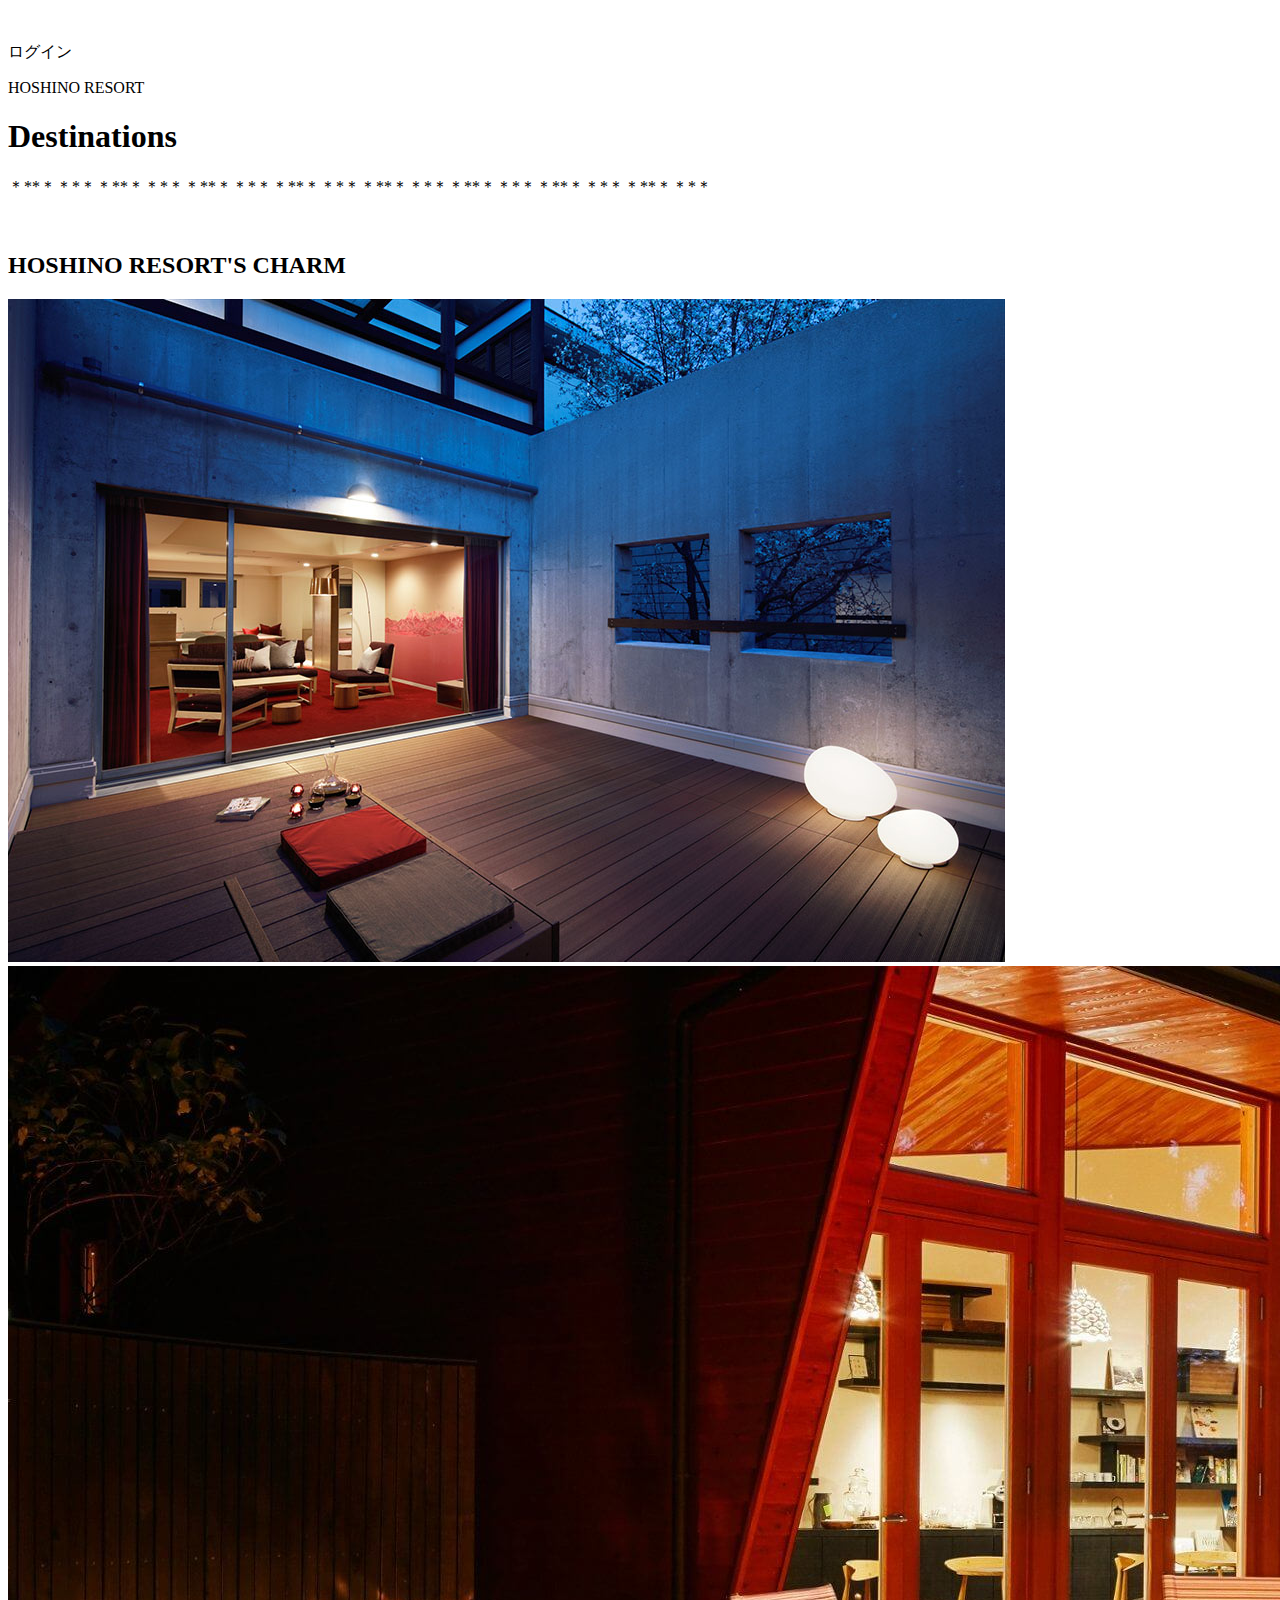
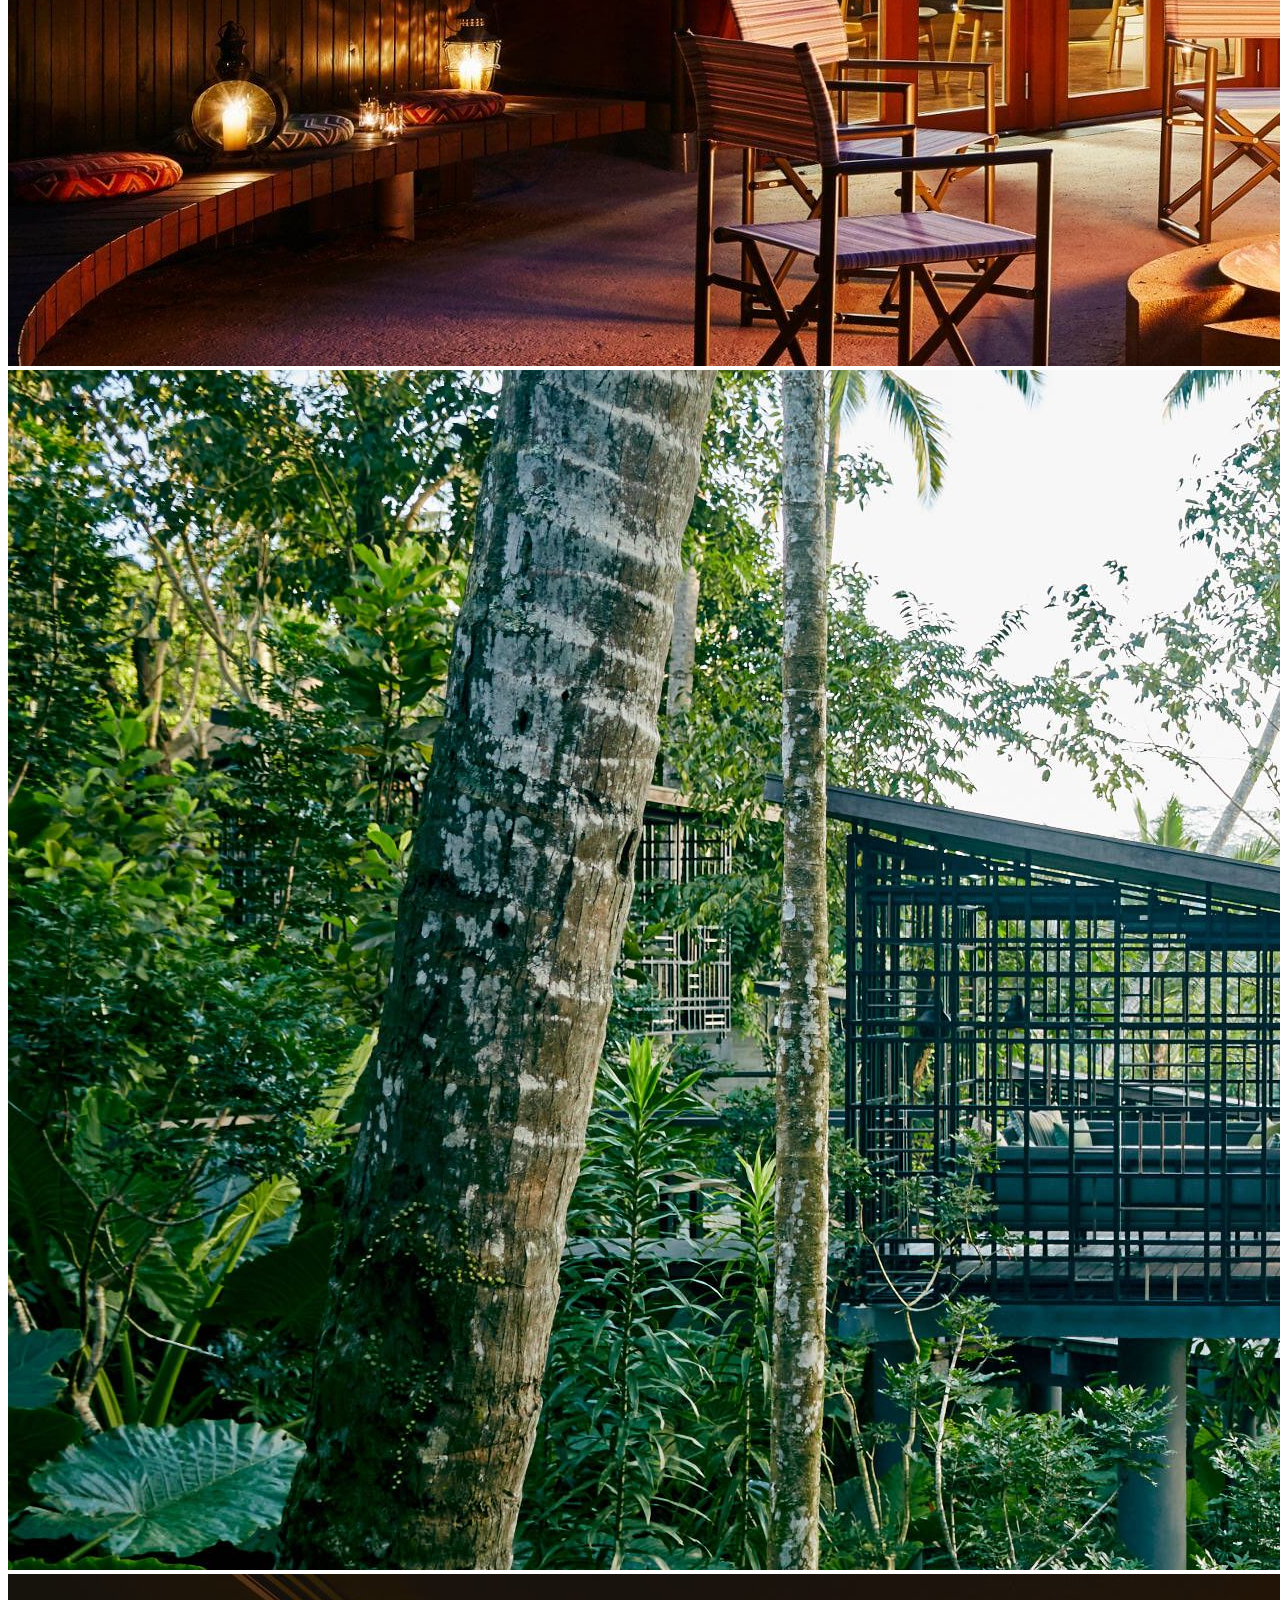
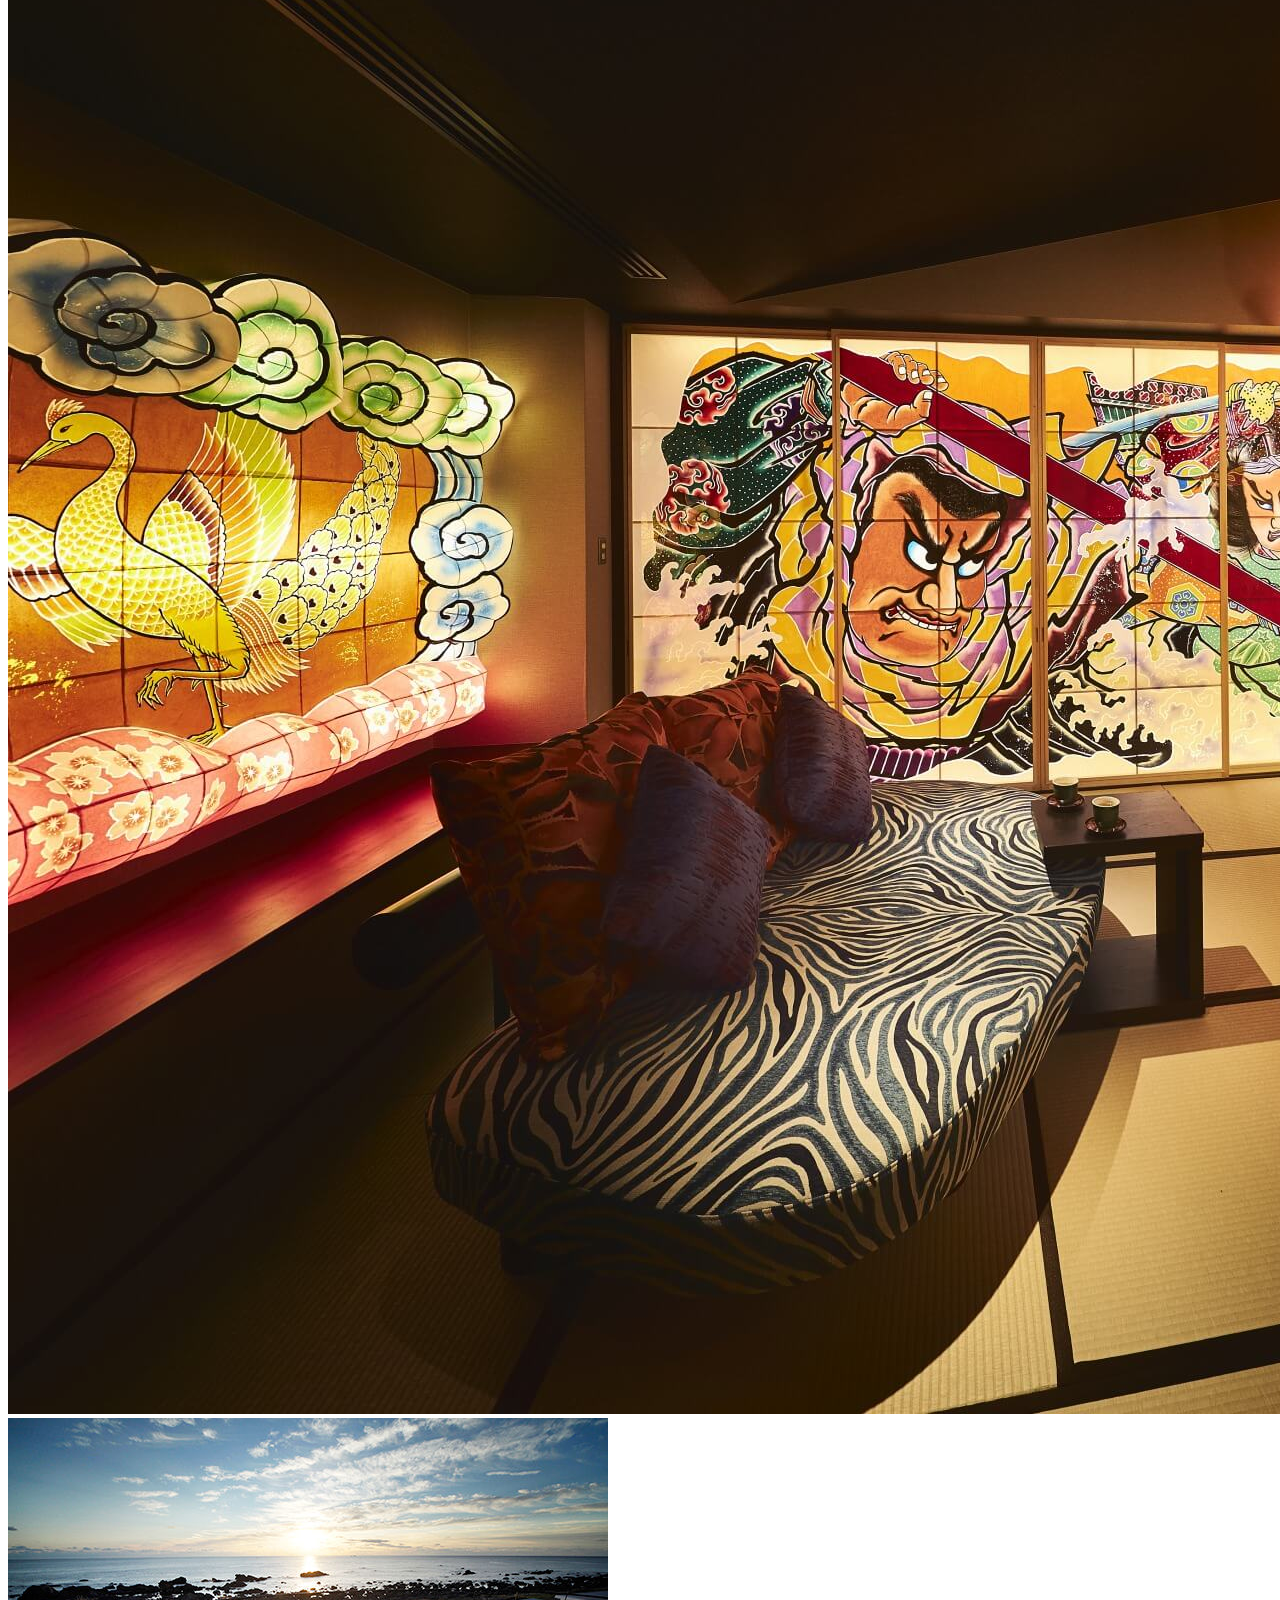
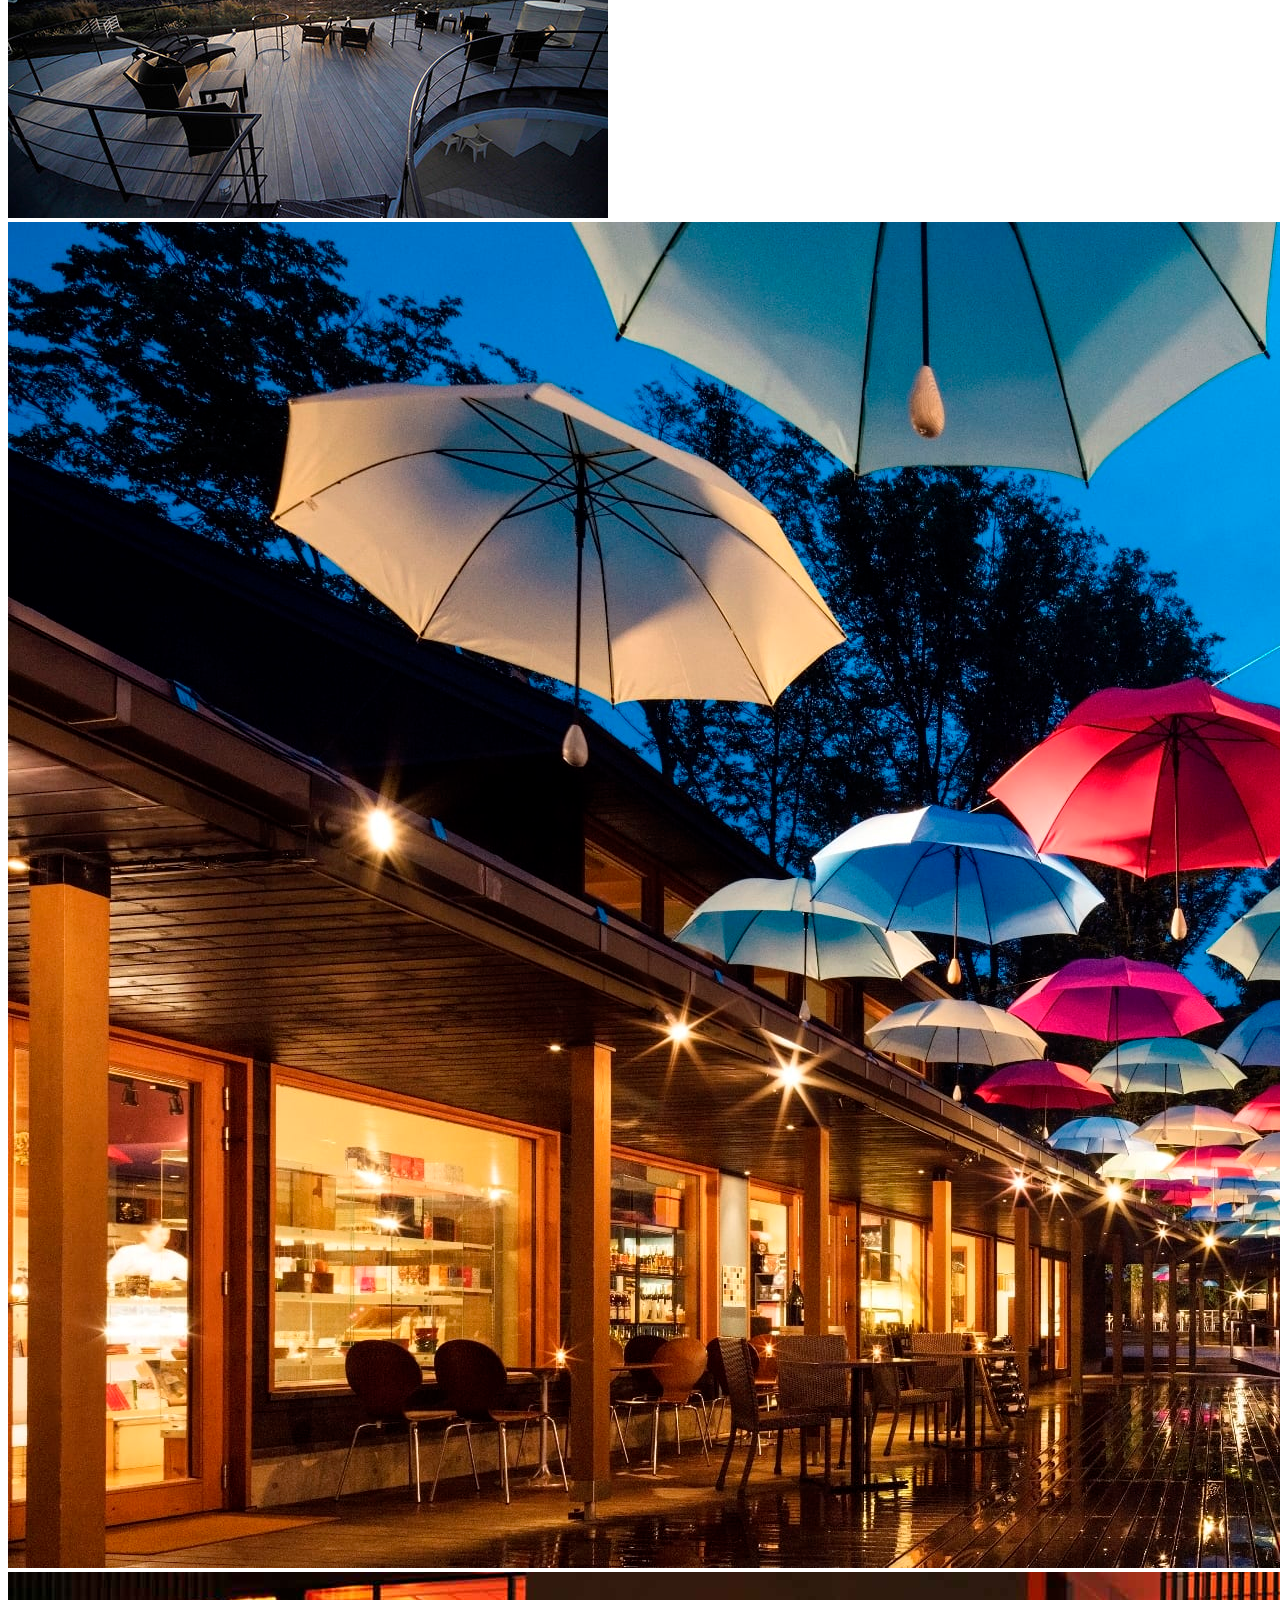
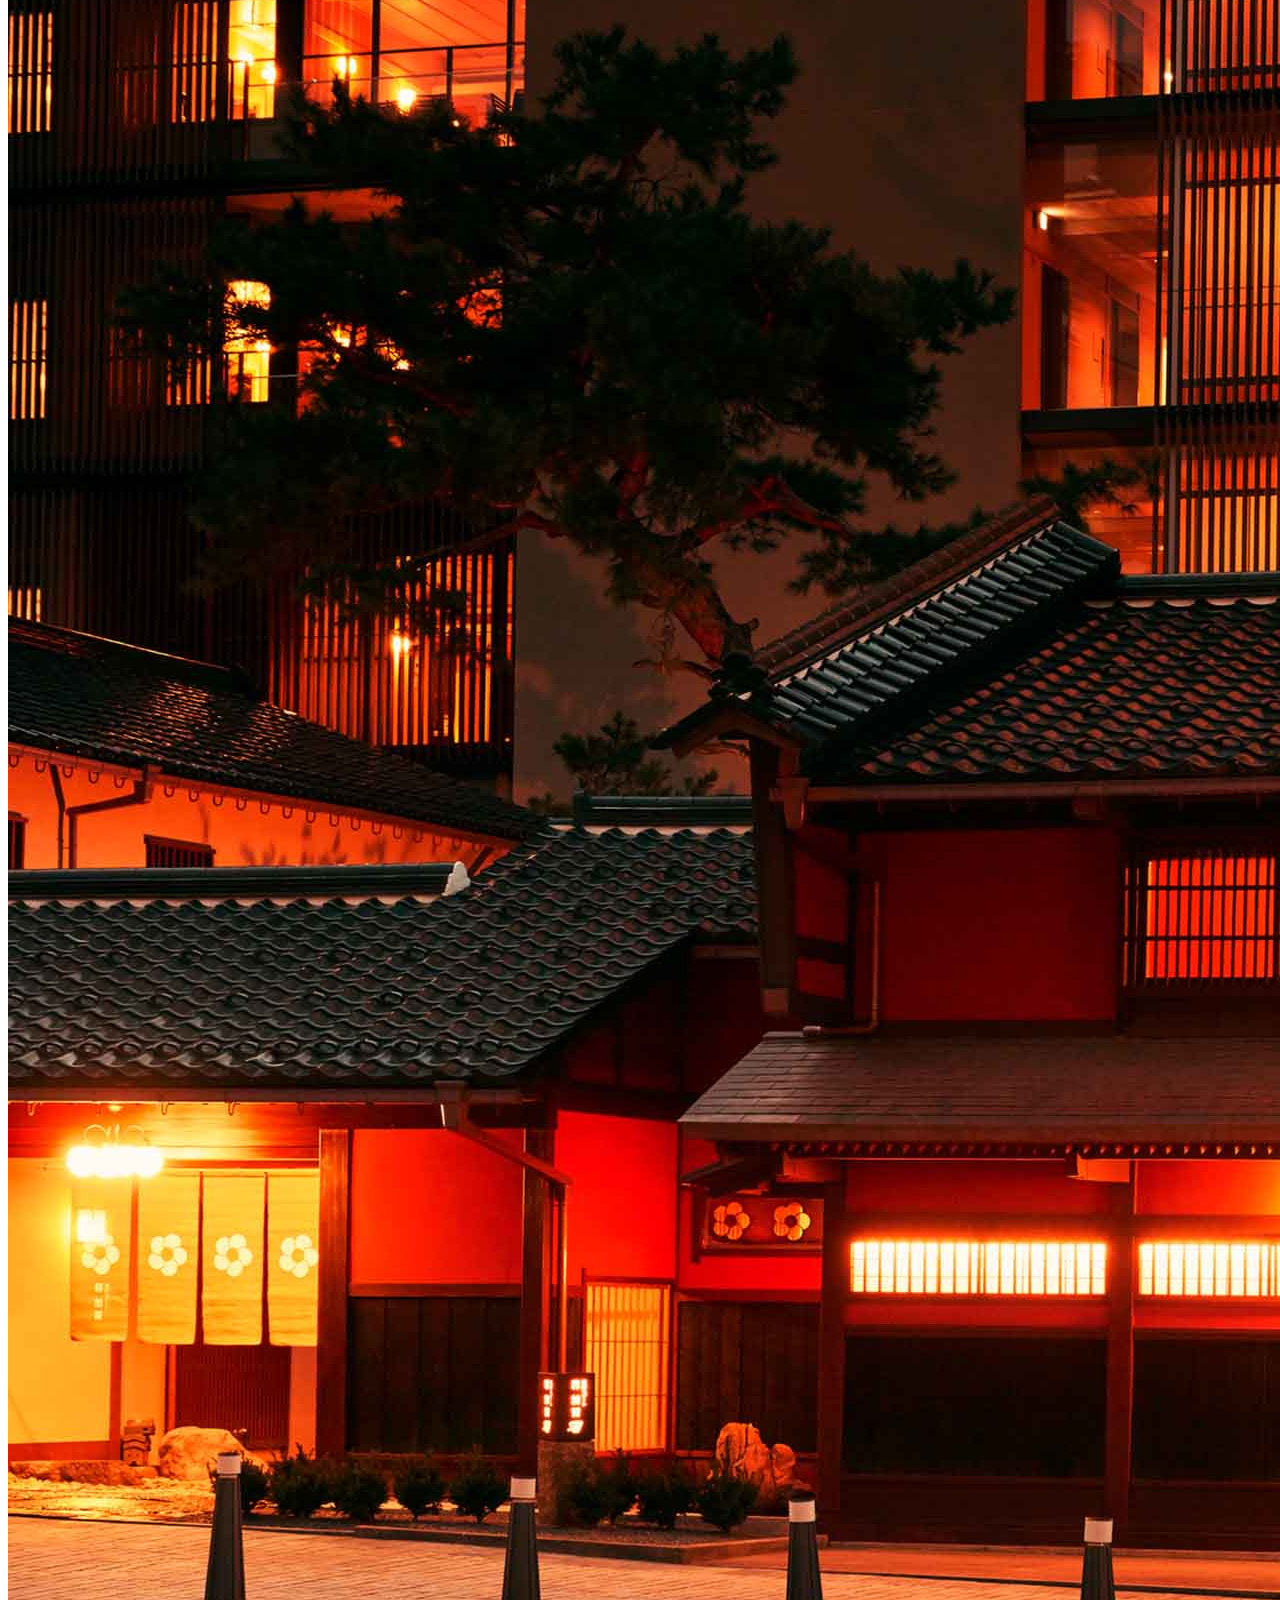
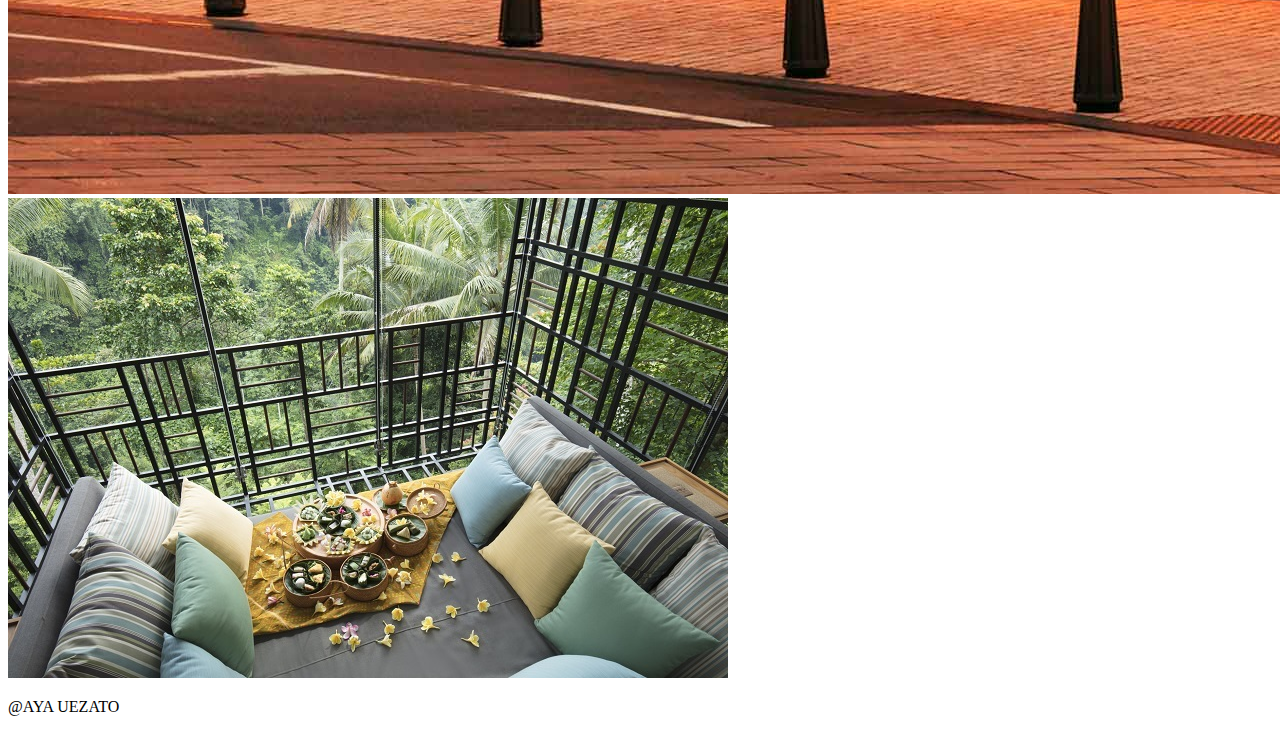
==== index.html @ 7f6f937e "サイト作成" ====
<!DOCTYPE html>
<html lang="en">
<head>
    <meta charset="UTF-8">
    <meta name="viewport" content="width=device-width, initial-scale=1.0">
    <meta http-equiv="X-UA-Compatible" content="ie=edge">
    <title星野リゾート</title>
    <link rel="stylesheet" href="css/reset.css">
    <link rel="stylesheet" href="css/style.css">   
</head>
<body>
    <header class="header">
        <div class="logo">
                <img src="img/TOPロゴ.png" alt="">
                <p>ログイン</p>
            </div>
    </header>
    <main class="main">
        <div class="bg-img">
            <p class="name">HOSHINO RESORT</p>
        </div>
    </main>
    <section class="section">
            <h1>Destinations</h1>
            <p>＊**＊＊*＊＊**＊＊*＊＊**＊＊*＊＊**＊＊*＊＊**＊＊*＊＊**＊＊*＊＊**＊＊*＊＊**＊＊*＊</p>
    </section>
    <section>
        <span></span>
            <div class="bgp">
                <a><img src="img/星のやロゴ.png" alt=""></a>
                <img src="img/kaiロゴ.png" alt="">
                <img src="img/omoロゴ.png" alt="">
                <img src="img//risonareロゴ.png" alt="">
            </div>
    </section>
    <sidebar class="all">
    <section class="section2" >
            <h2>HOSHINO RESORT'S CHARM</h2>
    </section>
    <section class="bg09">
        <img src="img/img2.jpg" alt="">
        <img src="img/img3.jpg" alt="">
        <img src="img/img4.jpg" alt="">
        <img src="img/img5.jpg" alt="">
        <img src="img/img7.jpg" alt="">
        <img src="img/img8.jpg" alt="">
        <img src="img/img9.jpg" alt="">
        <img src="img/img10.jpg" alt="">
    </section>
    </sidebar>
    <footer class="footer">
            <div class="last">
                    <p>@AYA UEZATO</p>
                </div>
    </footer>
</body>
</html>
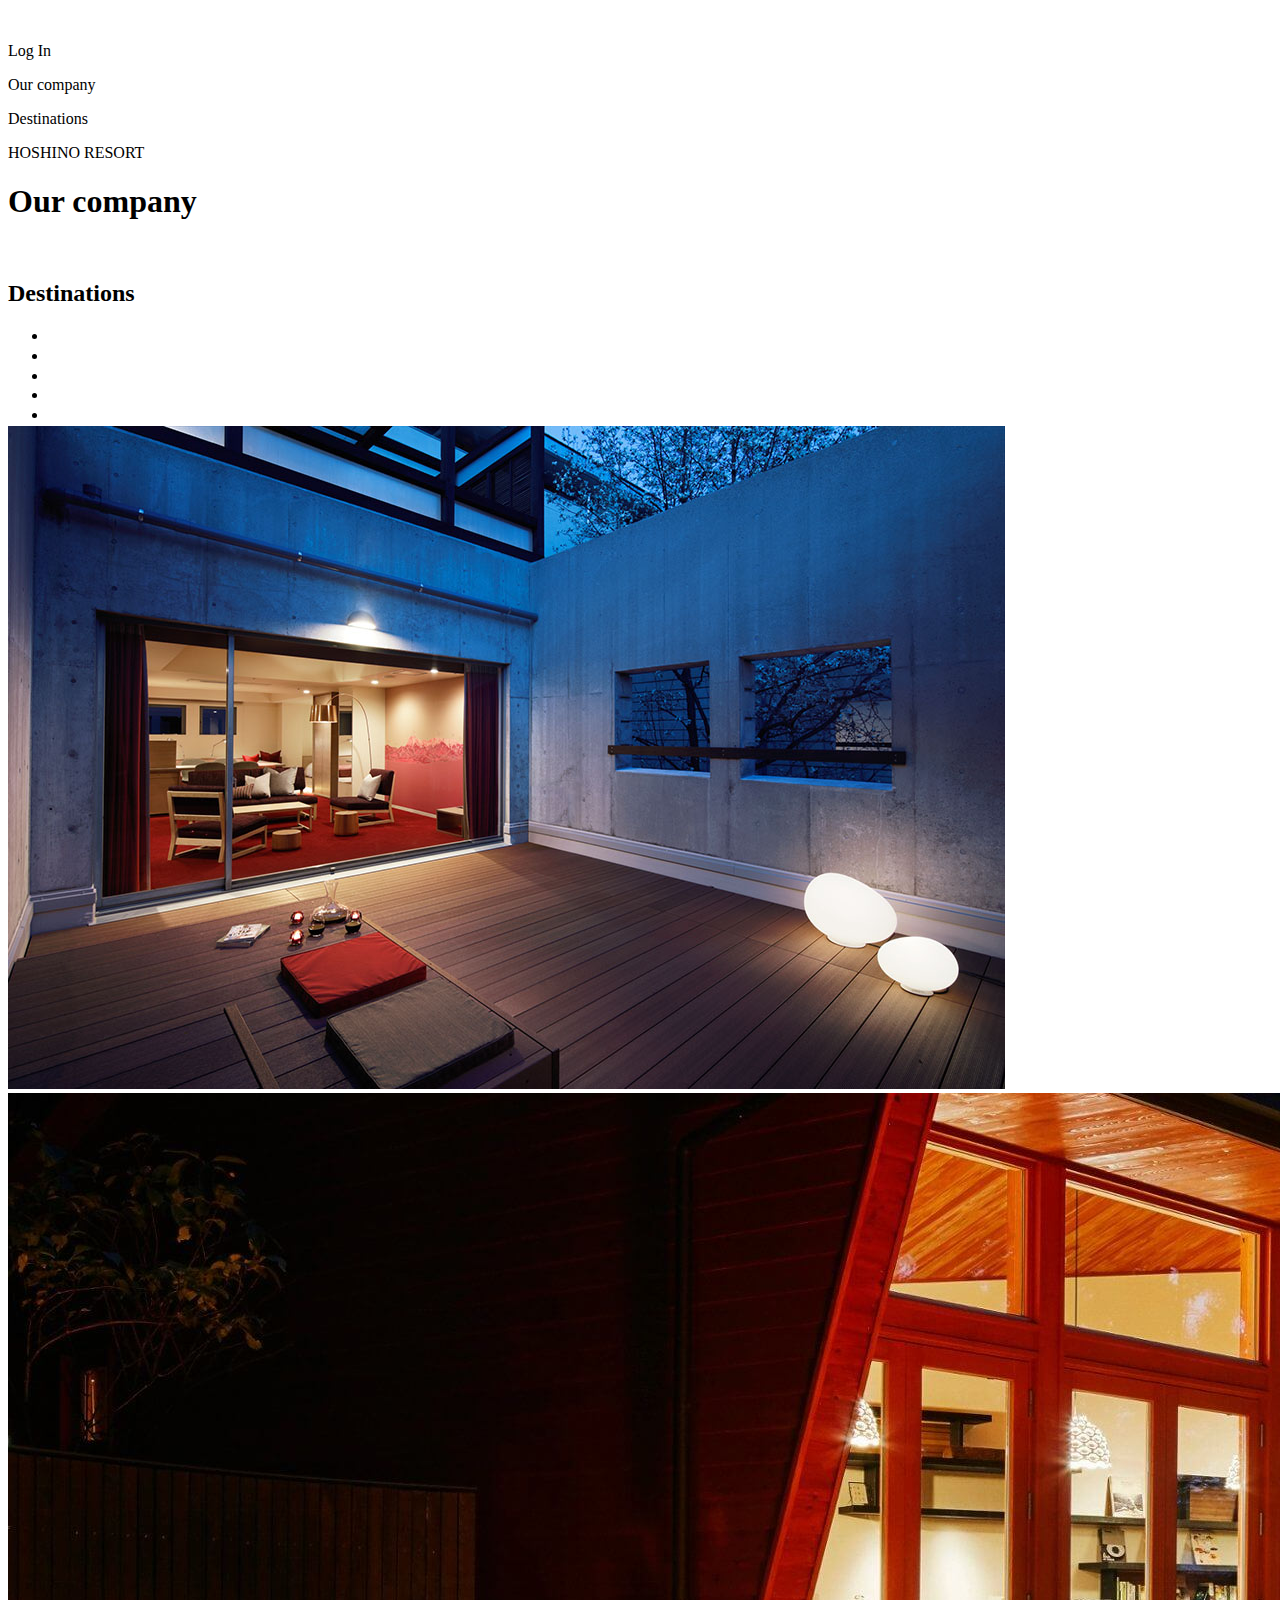
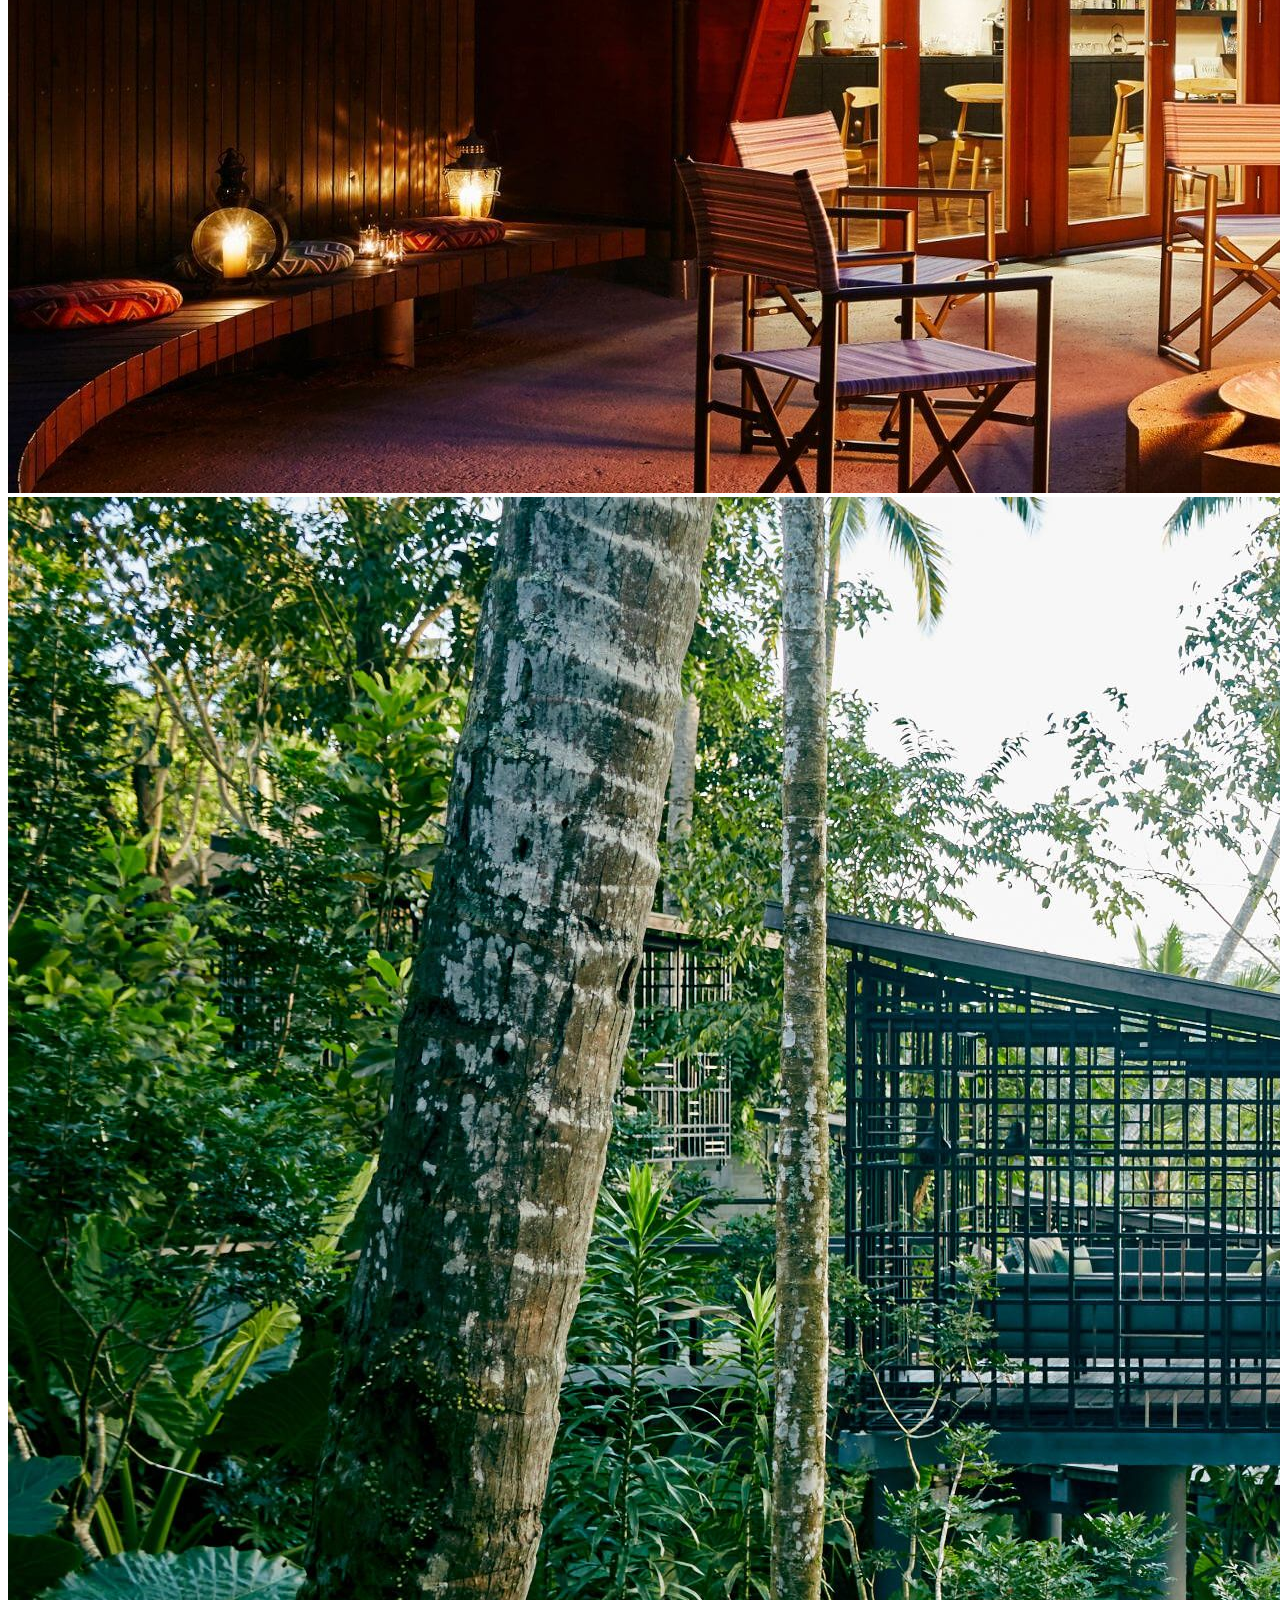
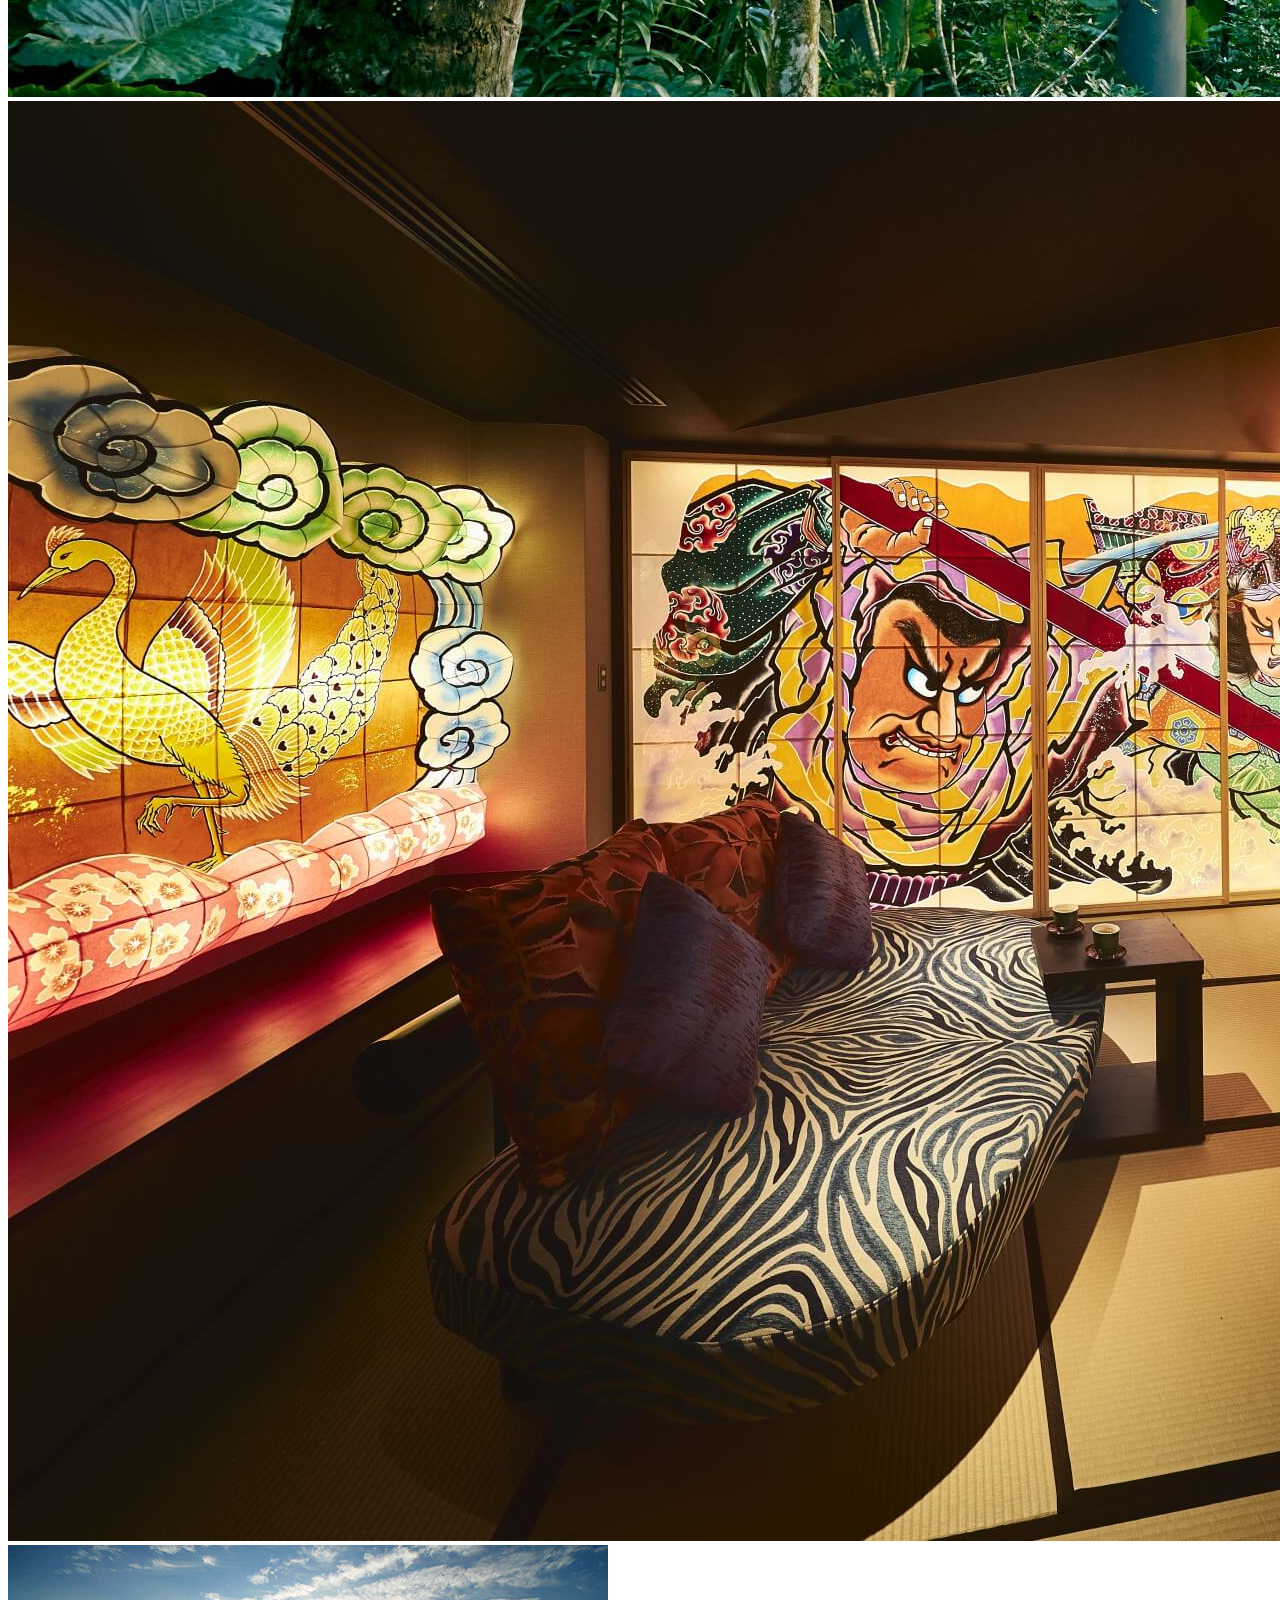
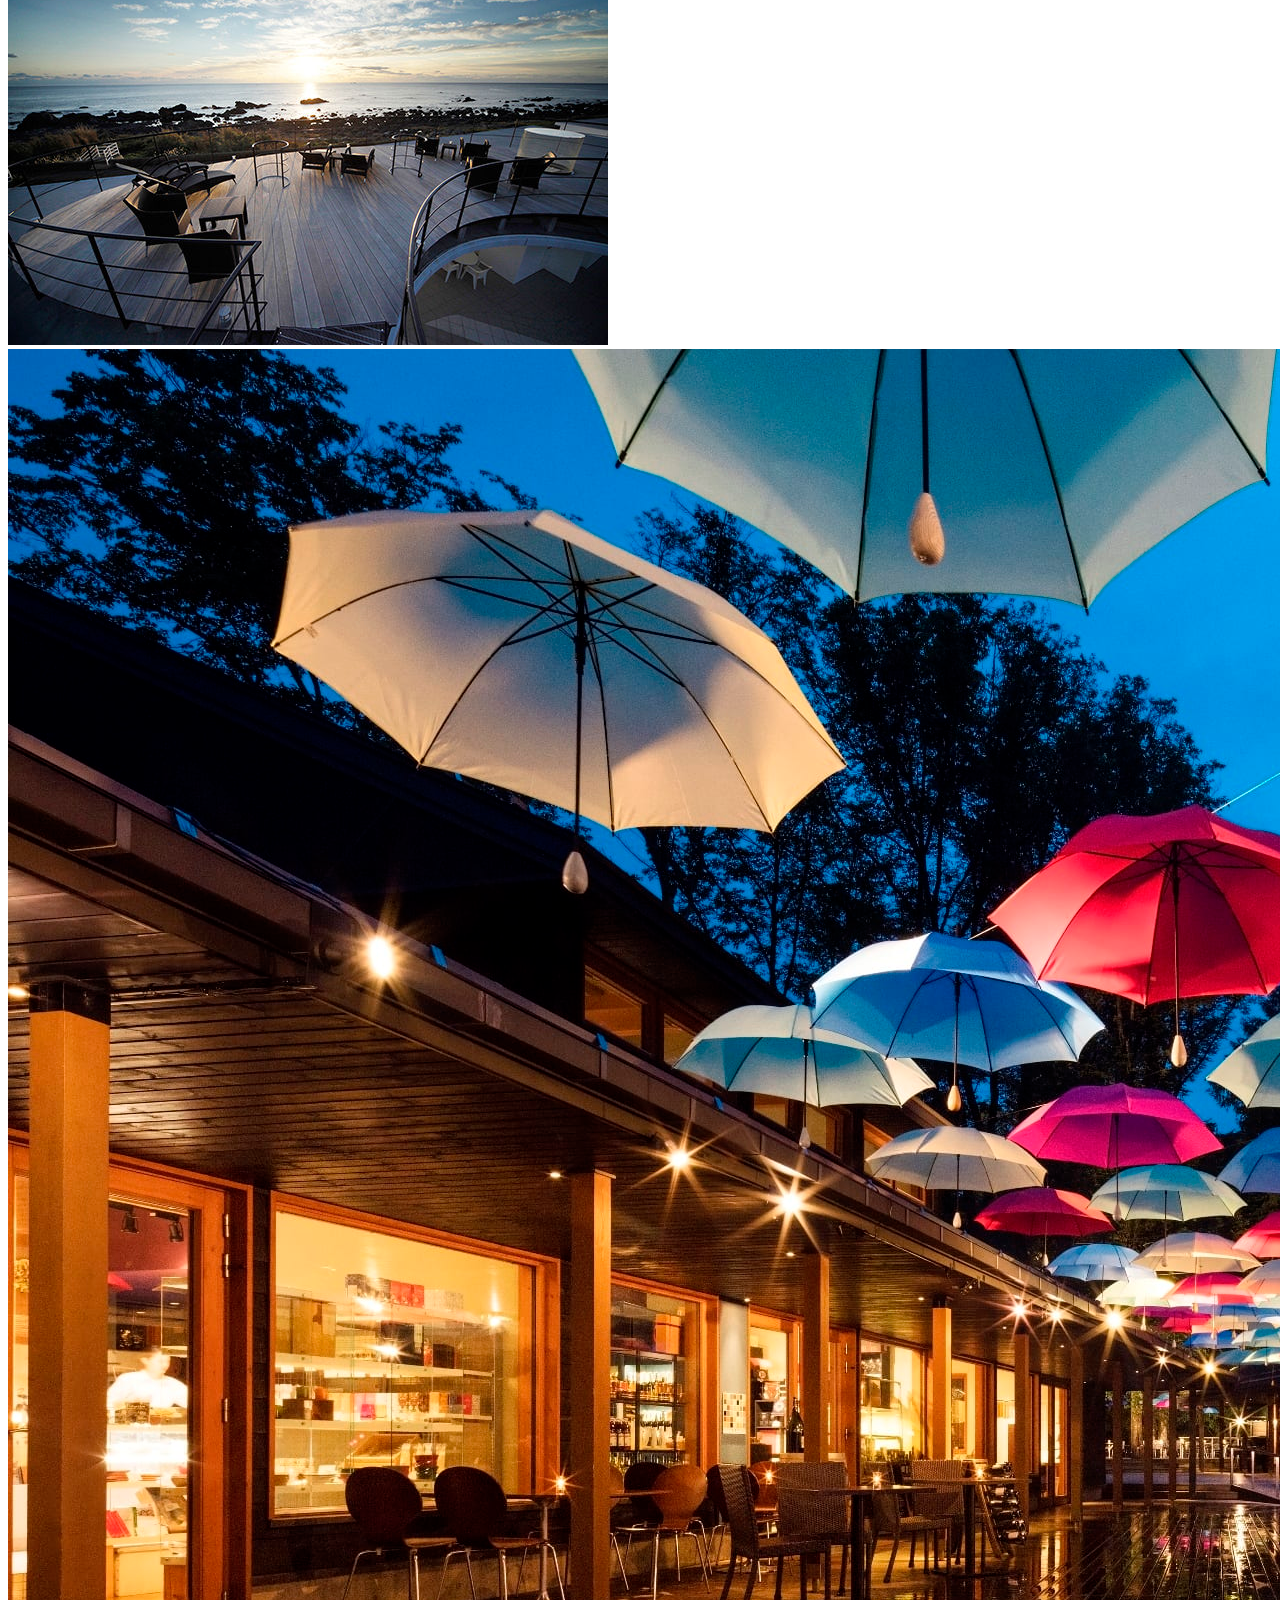
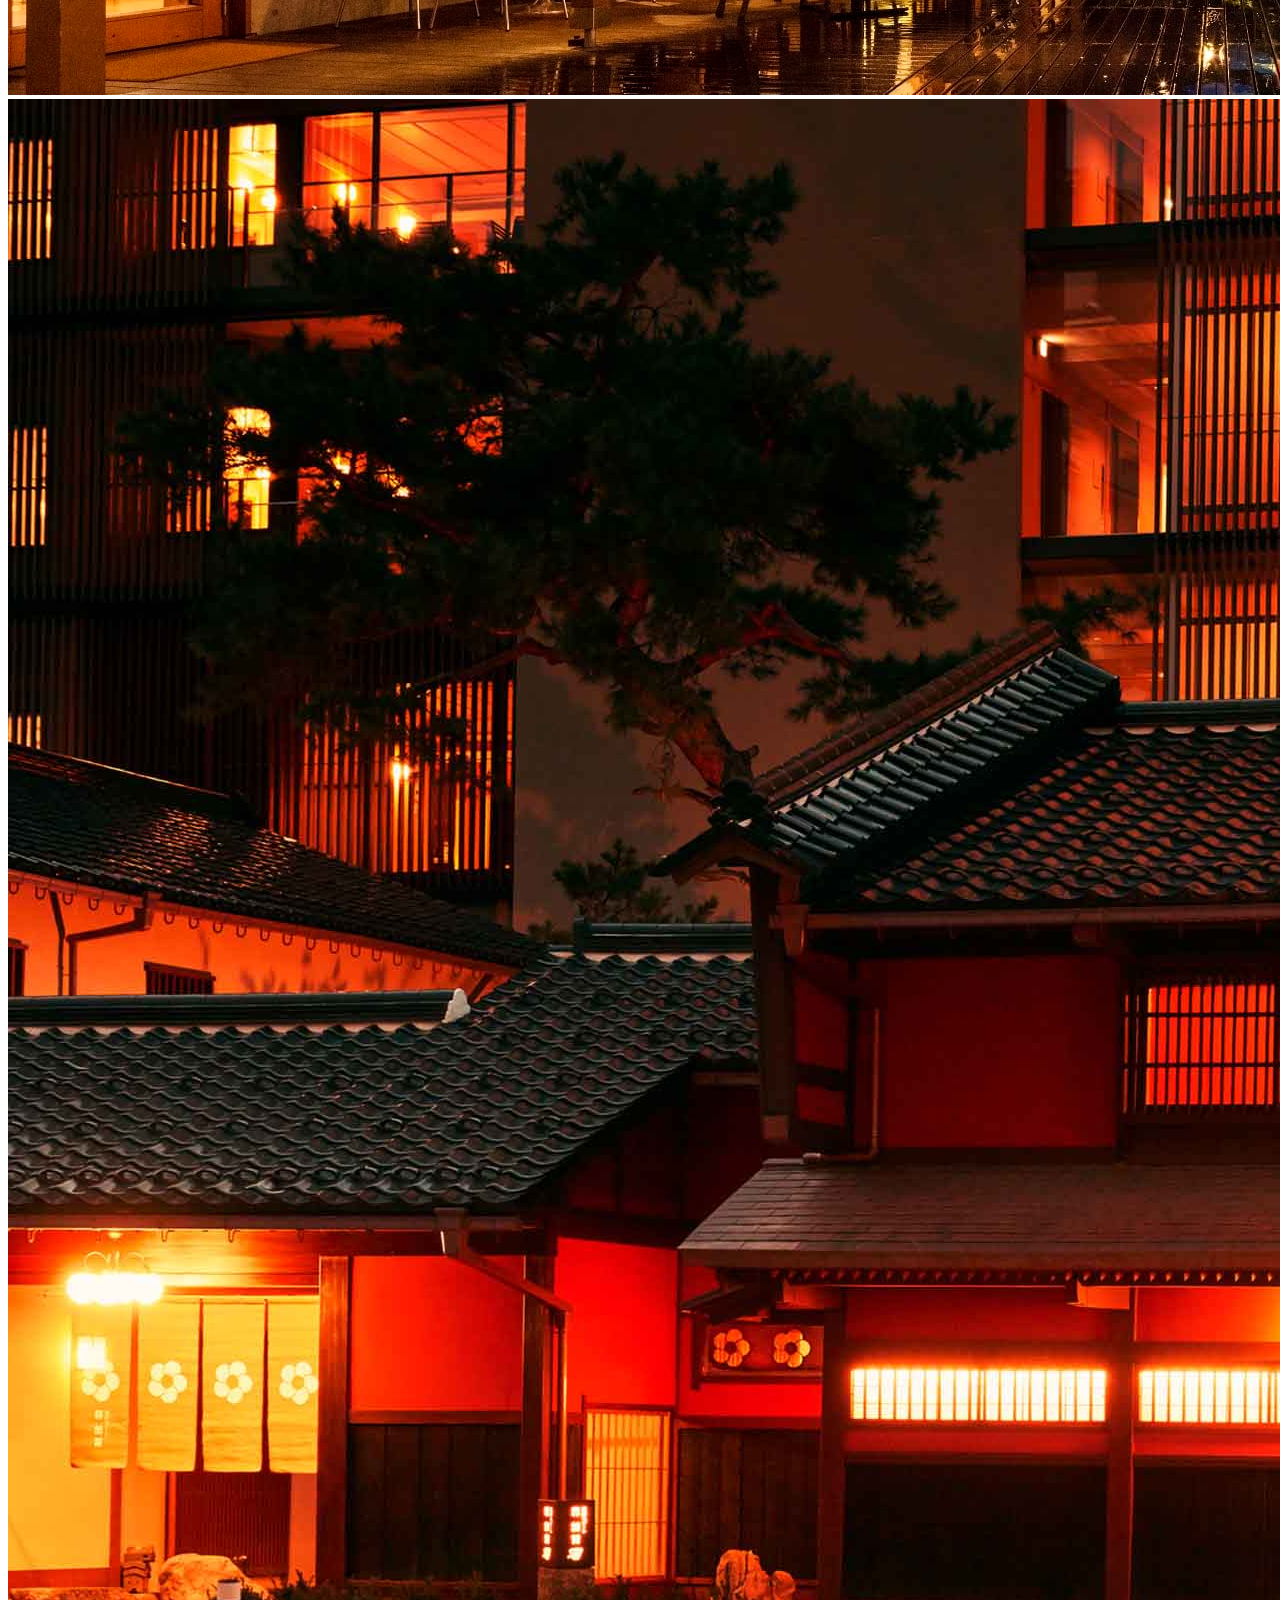
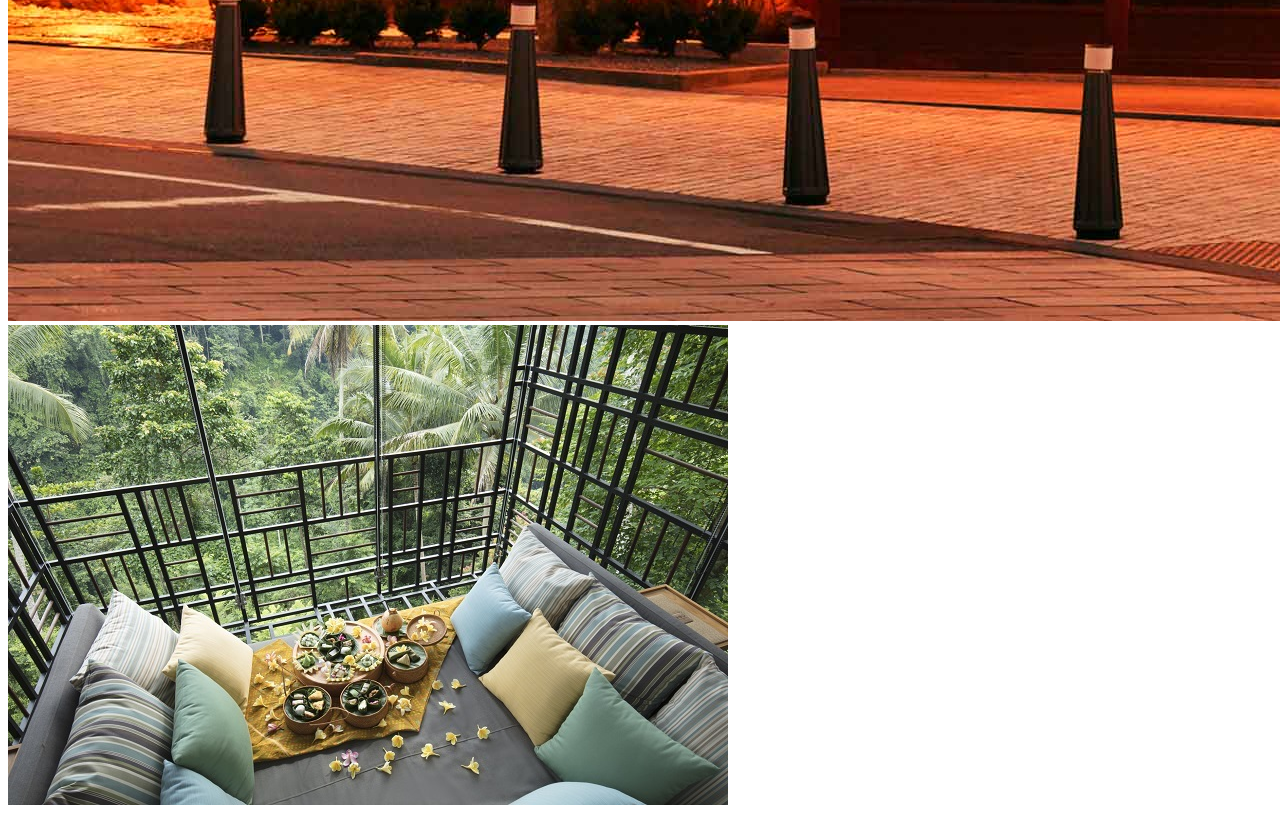
==== commit dc776165: "アニメーションを追加しました。" ====
--- a/index.html
+++ b/index.html
@@ -4,40 +4,75 @@
     <meta charset="UTF-8">
     <meta name="viewport" content="width=device-width, initial-scale=1.0">
     <meta http-equiv="X-UA-Compatible" content="ie=edge">
-    <title星野リゾート</title>
+    <title>星野リゾート</title>
     <link rel="stylesheet" href="css/reset.css">
     <link rel="stylesheet" href="css/style.css">   
 </head>
 <body>
-    <header class="header">
+    <header>
         <div class="logo">
                 <img src="img/TOPロゴ.png" alt="">
-                <p>ログイン</p>
+                <p>Log In</p>
+            </div>
+            <div class="header-right">
+                <p>Our company</p>
+                <p>Destinations</p>
             </div>
     </header>
-    <main class="main">
-        <div class="bg-img">
+    <main>
             <p class="name">HOSHINO RESORT</p>
-        </div>
+            <div class="box">
+                <span class="anime top">
+                </span>
+                <span class="anime2 bottom">
+                </span>
+                <span class="anime3 middle">
+                </span>
+                <span class="anime4 top">
+                </span>
+                <span class="anime5 bottom">
+                </span>
+            </div>
     </main>
-    <section class="section">
-            <h1>Destinations</h1>
-            <p>＊**＊＊*＊＊**＊＊*＊＊**＊＊*＊＊**＊＊*＊＊**＊＊*＊＊**＊＊*＊＊**＊＊*＊＊**＊＊*＊</p>
-    </section>
     <section>
-        <span></span>
-            <div class="bgp">
+            <h1>Our company</h1>
+            <div class="hotel-logo">
                 <a><img src="img/星のやロゴ.png" alt=""></a>
-                <img src="img/kaiロゴ.png" alt="">
-                <img src="img/omoロゴ.png" alt="">
-                <img src="img//risonareロゴ.png" alt="">
+                <a><img src="img/kaiロゴ.png" alt=""></a>
+                <a><img src="img/omoロゴ.png" alt=""></a>
+                <a><img src="img//risonareロゴ.png" alt=""></a>
             </div>
     </section>
-    <sidebar class="all">
-    <section class="section2" >
-            <h2>HOSHINO RESORT'S CHARM</h2>
-    </section>
-    <section class="bg09">
+    <sidebar>
+            <h2>Destinations</h2>
+            <ul class="img">
+                <li class="bar">
+                    <span class="anime6 top">
+                        <p class="maru"></p>
+                    </span>
+                </li>
+                <li class="bar2">
+                    <span class="anime7 top">
+                        <p class="maru"></p>
+                    </span>
+                </li>
+                <li class="bar3">
+                    <span class="anime8 top">
+                        <p class="maru"></p>
+                    </span>
+                </li>
+                <li class="bar4">
+                    <span class="anime9 top">
+                        <p class="maru"></p>
+                    </span>
+                </li>
+                <li class="bar5">
+                        <span class="anime10 top">
+                                <p class="maru"></p>
+                            </span>
+                </li>
+            </ul>
+    <div class="bg">
         <img src="img/img2.jpg" alt="">
         <img src="img/img3.jpg" alt="">
         <img src="img/img4.jpg" alt="">
@@ -46,12 +81,8 @@
         <img src="img/img8.jpg" alt="">
         <img src="img/img9.jpg" alt="">
         <img src="img/img10.jpg" alt="">
-    </section>
+    </div>
     </sidebar>
-    <footer class="footer">
-            <div class="last">
-                    <p>@AYA UEZATO</p>
-                </div>
-    </footer>
+    <footer></footer>
 </body>
 </html>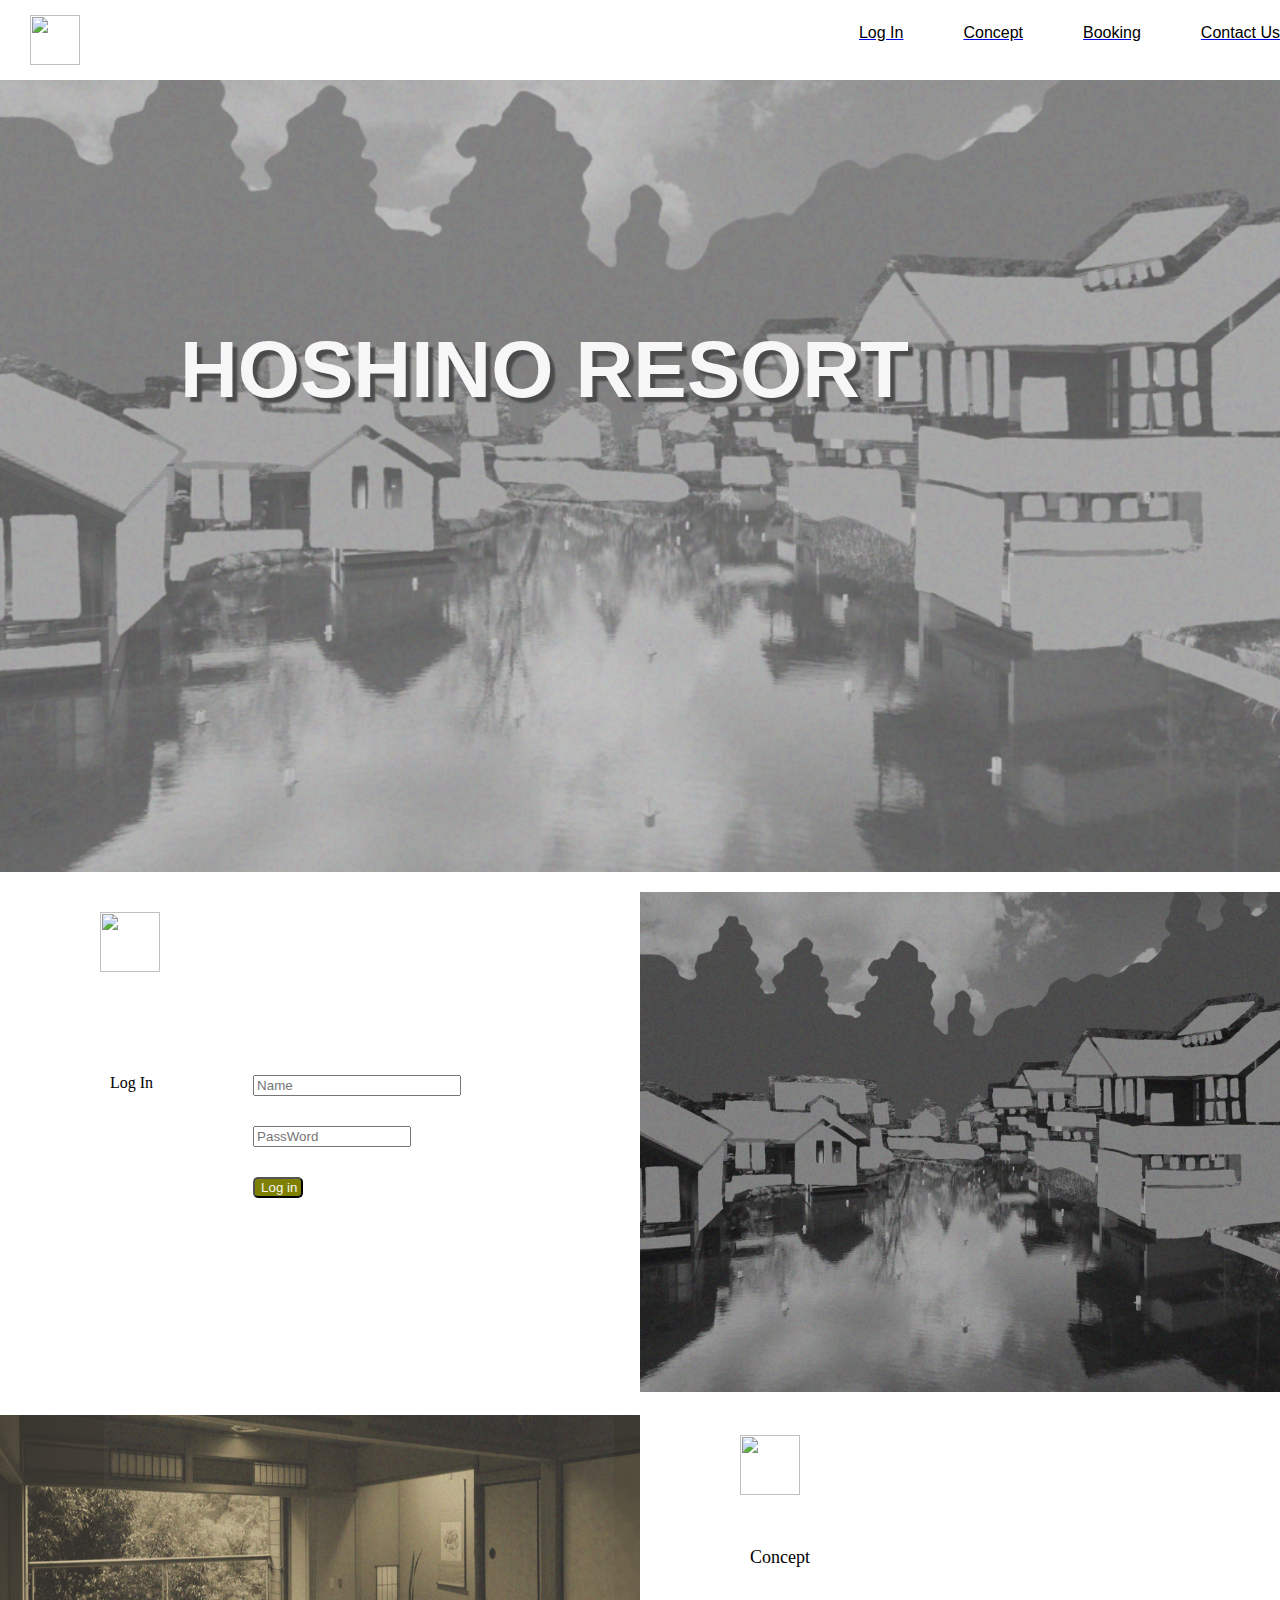
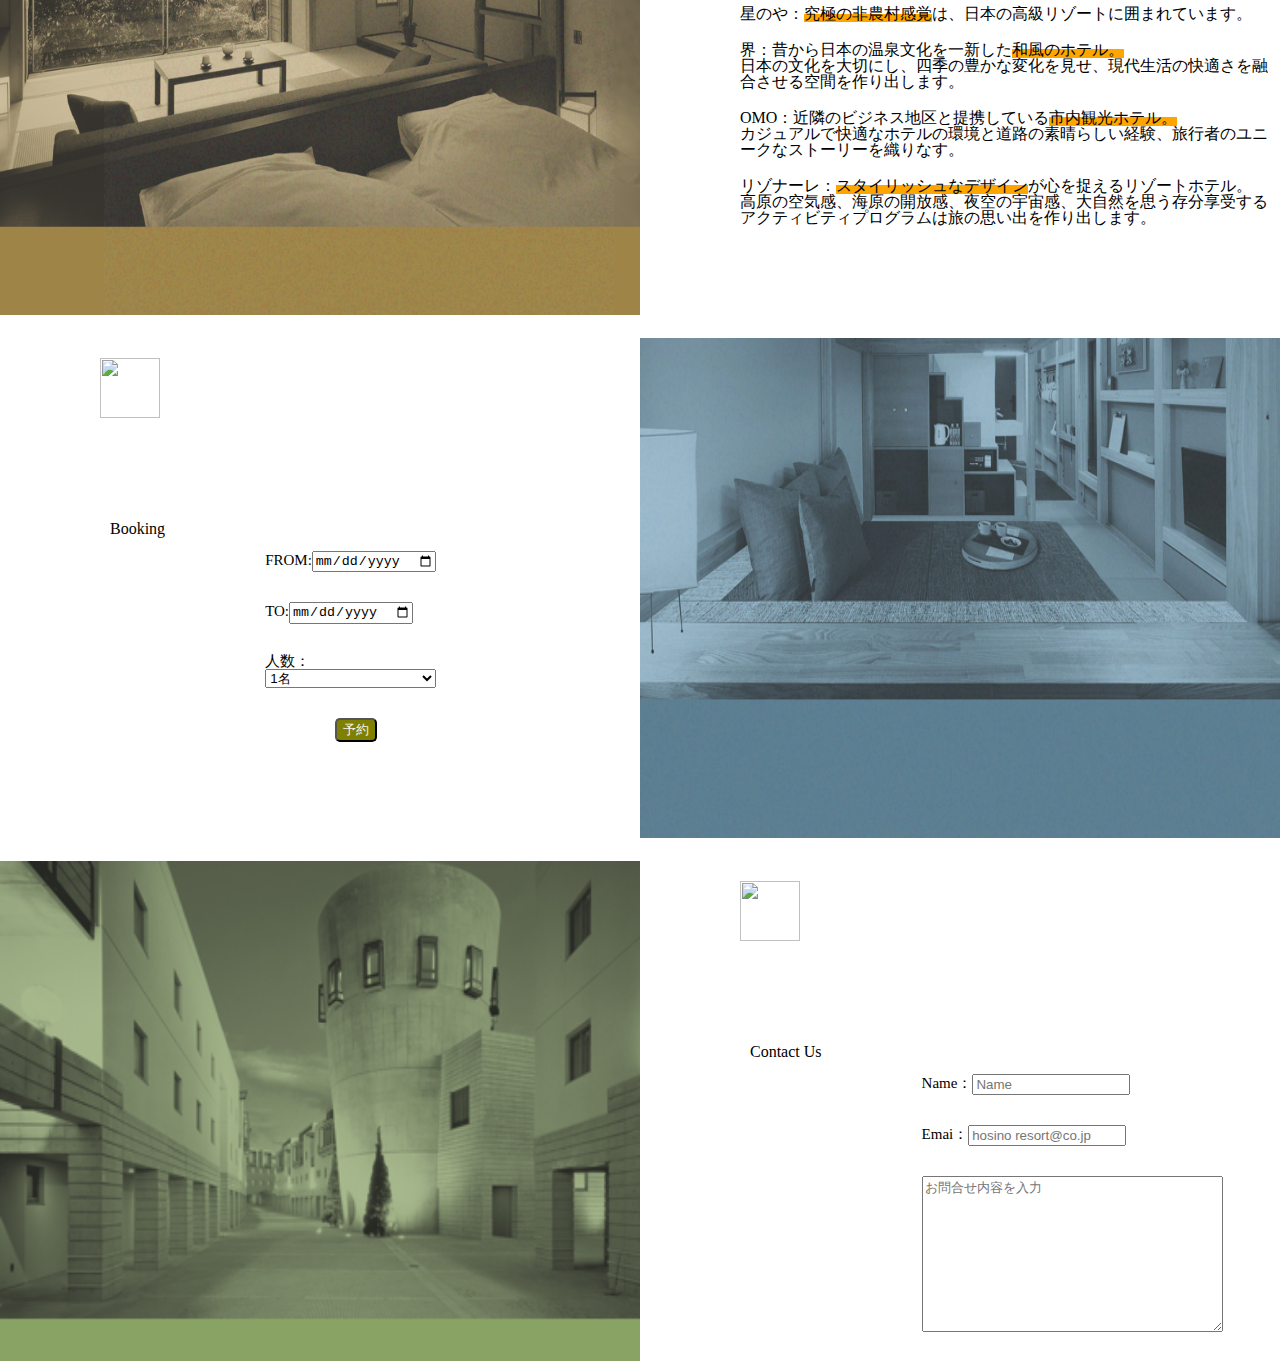
==== commit dd6d6328: "改良版" ====
--- a/index.html
+++ b/index.html
@@ -4,85 +4,105 @@
     <meta charset="UTF-8">
     <meta name="viewport" content="width=device-width, initial-scale=1.0">
     <meta http-equiv="X-UA-Compatible" content="ie=edge">
-    <title>星野リゾート</title>
-    <link rel="stylesheet" href="css/reset.css">
-    <link rel="stylesheet" href="css/style.css">   
+    <title>HOSHINO RESORT</title>
+    <link rel="stylesheet" href="./CSS/reset.css">
+    <link rel="stylesheet" href="https://use.fontawesome.com/releases/v5.8.2/css/all.css" integrity="sha384-oS3vJWv+0UjzBfQzYUhtDYW+Pj2yciDJxpsK1OYPAYjqT085Qq/1cq5FLXAZQ7Ay" crossorigin="anonymous">
+    <link rel="stylesheet" href="./CSS/style.css">
 </head>
 <body>
     <header>
-        <div class="logo">
-                <img src="img/TOPロゴ.png" alt="">
-                <p>Log In</p>
-            </div>
-            <div class="header-right">
-                <p>Our company</p>
-                <p>Destinations</p>
-            </div>
+        <div class="header">
+            <img class="icon" src="img/TOPロゴ.png" alt="">
+                <ul class="list">
+                    <a href="#"><li><i class="fas fa-dolly-flatbed"></i>Log In</li></a>
+                    <a href="#"><li><i class="fas fa-map-marked-alt"></i>Concept</li></a>
+                    <a href="#"><li><i class="fas fa-address-book"></i></i>Booking</li></a>
+                    <a href="#"><li><i class="fas fa-envelope-square"></i>Contact Us</li></a>
+                </ul>
+        </div>
     </header>
     <main>
-            <p class="name">HOSHINO RESORT</p>
-            <div class="box">
-                <span class="anime top">
-                </span>
-                <span class="anime2 bottom">
-                </span>
-                <span class="anime3 middle">
-                </span>
-                <span class="anime4 top">
-                </span>
-                <span class="anime5 bottom">
-                </span>
-            </div>
+        <h1>HOSHINO RESORT</h1>
+        <p><i class="fas fa-star"></i><i class="far fa-star"></i><i class="far fa-star"></i><i class="fas fa-star"></i><i class="far fa-star"></i><i class="far fa-star"></i><i class="fas fa-star"></i><i class="far fa-star"></i><i class="far fa-star"></i><i class="fas fa-star"></i><i class="far fa-star"></i><i class="far fa-star"></i><i class="fas fa-star"></i></<i></i><i class="far fa-star"></i><i class="fas fa-star"></i></<i></i><i class="far fa-star"></i><i class="fas fa-star"></i></<i></i><i class="far fa-star"></i><i class="fas fa-star"></i></<i></i><i class="far fa-star"></i><i class="fas fa-star"></i></<i></i><i class="far fa-star"></i><i class="fas fa-star"></i><i class="far fa-star"></i><i class="far fa-star"></i><i class="fas fa-star"></i></<i></i><i class="far fa-star"></i><i class="far fa-star"></i><i class="fas fa-star"></i><i class="far fa-star"></i><i class="far fa-star"></i><i class="fas fa-star"></i><i class="far fa-star"></i></p>
     </main>
     <section>
-            <h1>Our company</h1>
-            <div class="hotel-logo">
-                <a><img src="img/星のやロゴ.png" alt=""></a>
-                <a><img src="img/kaiロゴ.png" alt=""></a>
-                <a><img src="img/omoロゴ.png" alt=""></a>
-                <a><img src="img//risonareロゴ.png" alt=""></a>
+      <div class="moon">
+        <div class="left logo">
+            <img src="img/星のやロゴ.png" alt="">
+            <div class="box">
+            <p><i class="fas fa-dolly-flatbed"></i>Log In</p>
+            <div class="inputbox">
+               <input type="text" name="name" placeholder="Name" style="width: 200px;"><br>
+               <input type="password" name="password" placeholder="PassWord" style="width: 150px;"><br>
+               <input class="btn" type="submit" value="Log in" style="width:50px;">
             </div>
+            </div>
+        </div>
+        <div class="right">
+            <img src="./img/top_bannerbg_hoshinoya@2x.png" alt="">
+        </div>
+      </div>
+      <div class="kai">
+        <div class="left">
+            <img src="./img/index.png" alt="">
+        </div>
+        <div class="right logo">
+            <img src="img/kaiロゴ.png" alt="">
+            <div class="concept">
+            <p><i class="fas fa-map-marked-alt"></i>Concept</p>
+            <div class="text">
+                <p class="gaiyo">星のや：<span>究極の非農村感覚</span>は、日本の高級リゾートに囲まれています。</p>
+                <p class="gaiyo">界：昔から日本の温泉文化を一新した<span>和風のホテル。</span><br>
+                    日本の文化を大切にし、四季の豊かな変化を見せ、現代生活の快適さを融合させる空間を作り出します。</p>
+                <p class="gaiyo">OMO：近隣のビジネス地区と提携している<span>市内観光ホテル。</span><br>
+                    カジュアルで快適なホテルの環境と道路の素晴らしい経験、旅行者のユニークなストーリーを織りなす。</p>
+                <p class="gaiyo">リゾナーレ：<span>スタイリッシュなデザイン</span>が心を捉えるリゾートホテル。<br>
+                        高原の空気感、海原の開放感、夜空の宇宙感、大自然を思う存分享受するアクティビティプログラムは旅の思い出を作り出します。</p>
+            </div>
+            </div>
+        </div>
+        </div>
+      <div class="omo">
+        <div class="left logo">
+            <img src="img/omoロゴ.png" alt="">
+            <div class="box">
+            <p><i class="fas fa-address-book"></i></i>Booking</p>
+            <div class="inputbox">
+                <p class="font">FROM:<input type="date" datetime="2019/04/01"></p>
+                <p class="font">TO:<input type="date" datetime="2019/04/01"></p>
+                <p class="font">人数：</p>
+                <select name="rooming" id="">
+                    <option value="1名">1名</option>
+                    <option value="2名">2名</option>
+                    <option value="3名">3名</option>
+                </select>
+                <p class="font"><input class="bookbtn" type="button" value="予約"></p>
+            </div>
+            </div>
+        </div>
+        <div class="right">
+            <img src="./img/omo@2x.png" alt="">
+        </div>
+      </div>
+      <div class="rhorse">
+        <div class="left">
+            <img src="./img/rresort.png" alt="">
+        </div>
+        <div class="right logo">
+            <img src="img//risonareロゴ.png" alt="">
+            <div class="box">
+            <p><i class="fas fa-envelope-square"></i>Contact Us</p>
+            <div class="inputbox">
+                <p class="font">Name：<input type="text" name="name" placeholder="Name" style="width: 150px;"></p>
+                <p class="font">Emai：<input type="email" name="email" placeholder="hosino resort@co.jp" style="width: 150px;"></p>
+                <p class="font"><textarea name="content" rows="10" cols="35" placeholder="お問合せ内容を入力"></textarea></p>
+            </div>
+            </div>
+        </div>
+      </div>
     </section>
-    <sidebar>
-            <h2>Destinations</h2>
-            <ul class="img">
-                <li class="bar">
-                    <span class="anime6 top">
-                        <p class="maru"></p>
-                    </span>
-                </li>
-                <li class="bar2">
-                    <span class="anime7 top">
-                        <p class="maru"></p>
-                    </span>
-                </li>
-                <li class="bar3">
-                    <span class="anime8 top">
-                        <p class="maru"></p>
-                    </span>
-                </li>
-                <li class="bar4">
-                    <span class="anime9 top">
-                        <p class="maru"></p>
-                    </span>
-                </li>
-                <li class="bar5">
-                        <span class="anime10 top">
-                                <p class="maru"></p>
-                            </span>
-                </li>
-            </ul>
-    <div class="bg">
-        <img src="img/img2.jpg" alt="">
-        <img src="img/img3.jpg" alt="">
-        <img src="img/img4.jpg" alt="">
-        <img src="img/img5.jpg" alt="">
-        <img src="img/img7.jpg" alt="">
-        <img src="img/img8.jpg" alt="">
-        <img src="img/img9.jpg" alt="">
-        <img src="img/img10.jpg" alt="">
-    </div>
-    </sidebar>
-    <footer></footer>
+    <footer>
+        <div></div>
+    </footer>
 </body>
 </html>--- a/CSS/style.css
+++ b/CSS/style.css
@@ -0,0 +1,116 @@
+.header {
+   display: flex;
+   justify-content: space-between;
+   width: 100%;
+   height: 80px;
+   font-family: 'Arial Rounded MT Bold',sans-serif;
+}
+.icon {
+    width: 50px;
+    height: 50px;
+    padding: 15px 0 0 30px;
+}
+.list {
+    display: flex;
+    list-style: none;
+}
+.list li {
+    margin-left: 20px;
+    color: black;
+    padding: 25px 0 0 30px;
+}
+.fas {
+    margin-right: 10px;
+}
+.fas:hover {
+    color: red;
+}
+main p {
+    padding-left: 180px;
+}
+.fa-star {
+    color: rgba(255, 238, 0, 0.938);
+    display: none;
+}
+main {
+    background-image: url(../img/top_bannerbg_hoshinoya@2x.png);
+    background-attachment: fixed;
+    background-size: cover;
+    background-repeat: no-repeat;
+    height: 88vh;
+    opacity: 0.7;
+}
+h1 {
+    padding: 250px 0 0 180px;
+    font-family: 'Bradley Hand',sans-serif;
+    font-size: 80px;
+    color: whitesmoke;
+    text-shadow: 5px 5px 2px black;
+}
+.moon,
+.kai,
+.omo,
+.rhorse {
+    display: flex;
+    justify-content: space-between;
+    margin-top: 20px;
+}
+.left {
+    width: 50%;
+}
+.left img {
+    width: 100%;
+    height: 500px;
+}
+.right {
+    width: 50%;
+}
+.right img {
+    width: 100%;
+    height: 500px;
+}
+.logo img {
+    width: 60px;
+    height: 60px;
+    padding: 20px 0 0 100px;
+}
+.box {
+    display: flex;
+    margin-left: 100px;
+    padding-top: 100px;
+}
+.inputbox {
+    display: flex;
+    flex-direction: column;
+    margin-left: 100px;
+    font-size: 30px;
+}
+.btn {
+    background: olive;
+    border-radius: 5px;
+    color: whitesmoke;
+}
+.concept {
+    margin: 50px 0 0 100px;
+    font-size: 18px;
+}
+.text {
+    font-size: 16px;
+    padding-top: 20px;
+}
+.gaiyo {
+    padding-top: 20px;
+}
+span {
+    background: linear-gradient(transparent 50%, orange 50%);
+}
+.font {
+    font-size: 15px;
+    margin-top: 30px;
+}
+.bookbtn {
+    margin-left:70px;
+    background: olive;
+    border-radius: 5px;
+    color: whitesmoke;
+}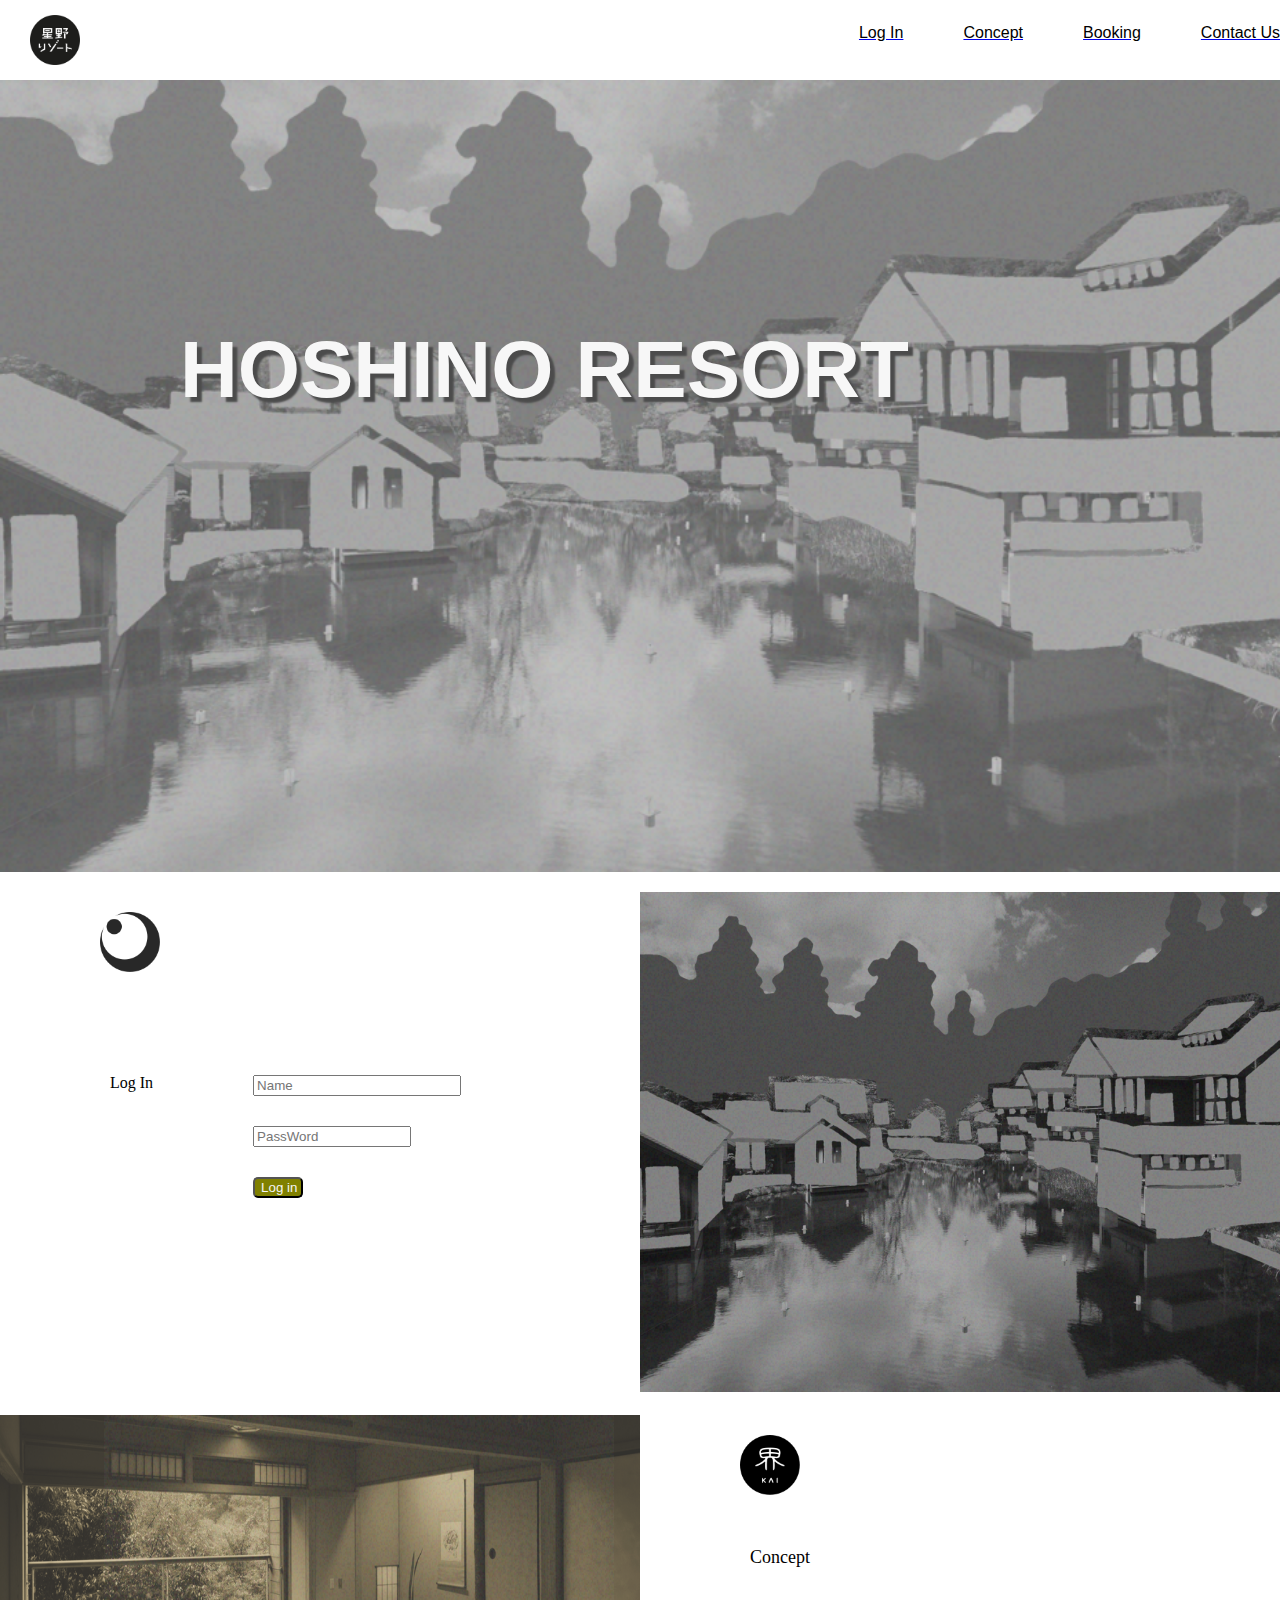
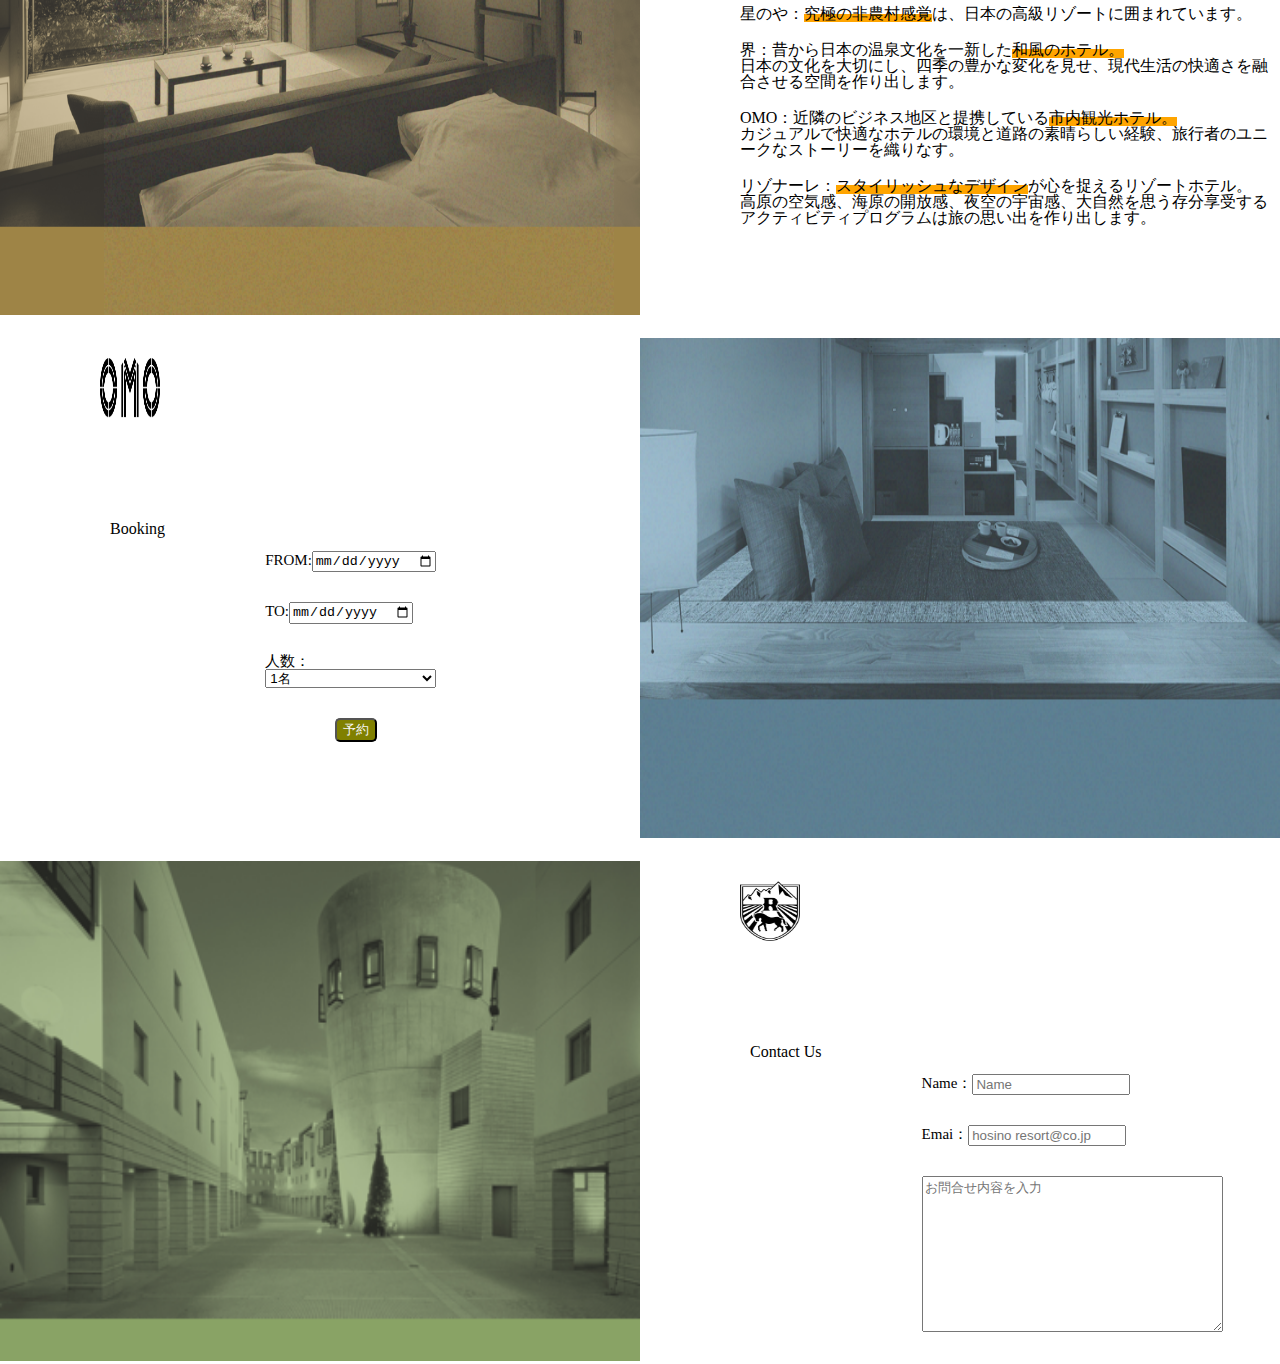
==== commit cea8c7e6: "logo修正" ====
--- a/index.html
+++ b/index.html
@@ -12,7 +12,7 @@
 <body>
     <header>
         <div class="header">
-            <img class="icon" src="img/TOPロゴ.png" alt="">
+            <img class="icon" src="img/top_logo.png" alt="">
                 <ul class="list">
                     <a href="#"><li><i class="fas fa-dolly-flatbed"></i>Log In</li></a>
                     <a href="#"><li><i class="fas fa-map-marked-alt"></i>Concept</li></a>
@@ -28,7 +28,7 @@
     <section>
       <div class="moon">
         <div class="left logo">
-            <img src="img/星のやロゴ.png" alt="">
+            <img src="img/hoshinoya_logo.png" alt="">
             <div class="box">
             <p><i class="fas fa-dolly-flatbed"></i>Log In</p>
             <div class="inputbox">
@@ -47,7 +47,7 @@
             <img src="./img/index.png" alt="">
         </div>
         <div class="right logo">
-            <img src="img/kaiロゴ.png" alt="">
+            <img src="img/kai_logo.png" alt="">
             <div class="concept">
             <p><i class="fas fa-map-marked-alt"></i>Concept</p>
             <div class="text">
@@ -64,7 +64,7 @@
         </div>
       <div class="omo">
         <div class="left logo">
-            <img src="img/omoロゴ.png" alt="">
+            <img src="img/omo_logo.png" alt="">
             <div class="box">
             <p><i class="fas fa-address-book"></i></i>Booking</p>
             <div class="inputbox">
@@ -89,7 +89,7 @@
             <img src="./img/rresort.png" alt="">
         </div>
         <div class="right logo">
-            <img src="img//risonareロゴ.png" alt="">
+            <img src="img/risonare_logo.png" alt="">
             <div class="box">
             <p><i class="fas fa-envelope-square"></i>Contact Us</p>
             <div class="inputbox">
